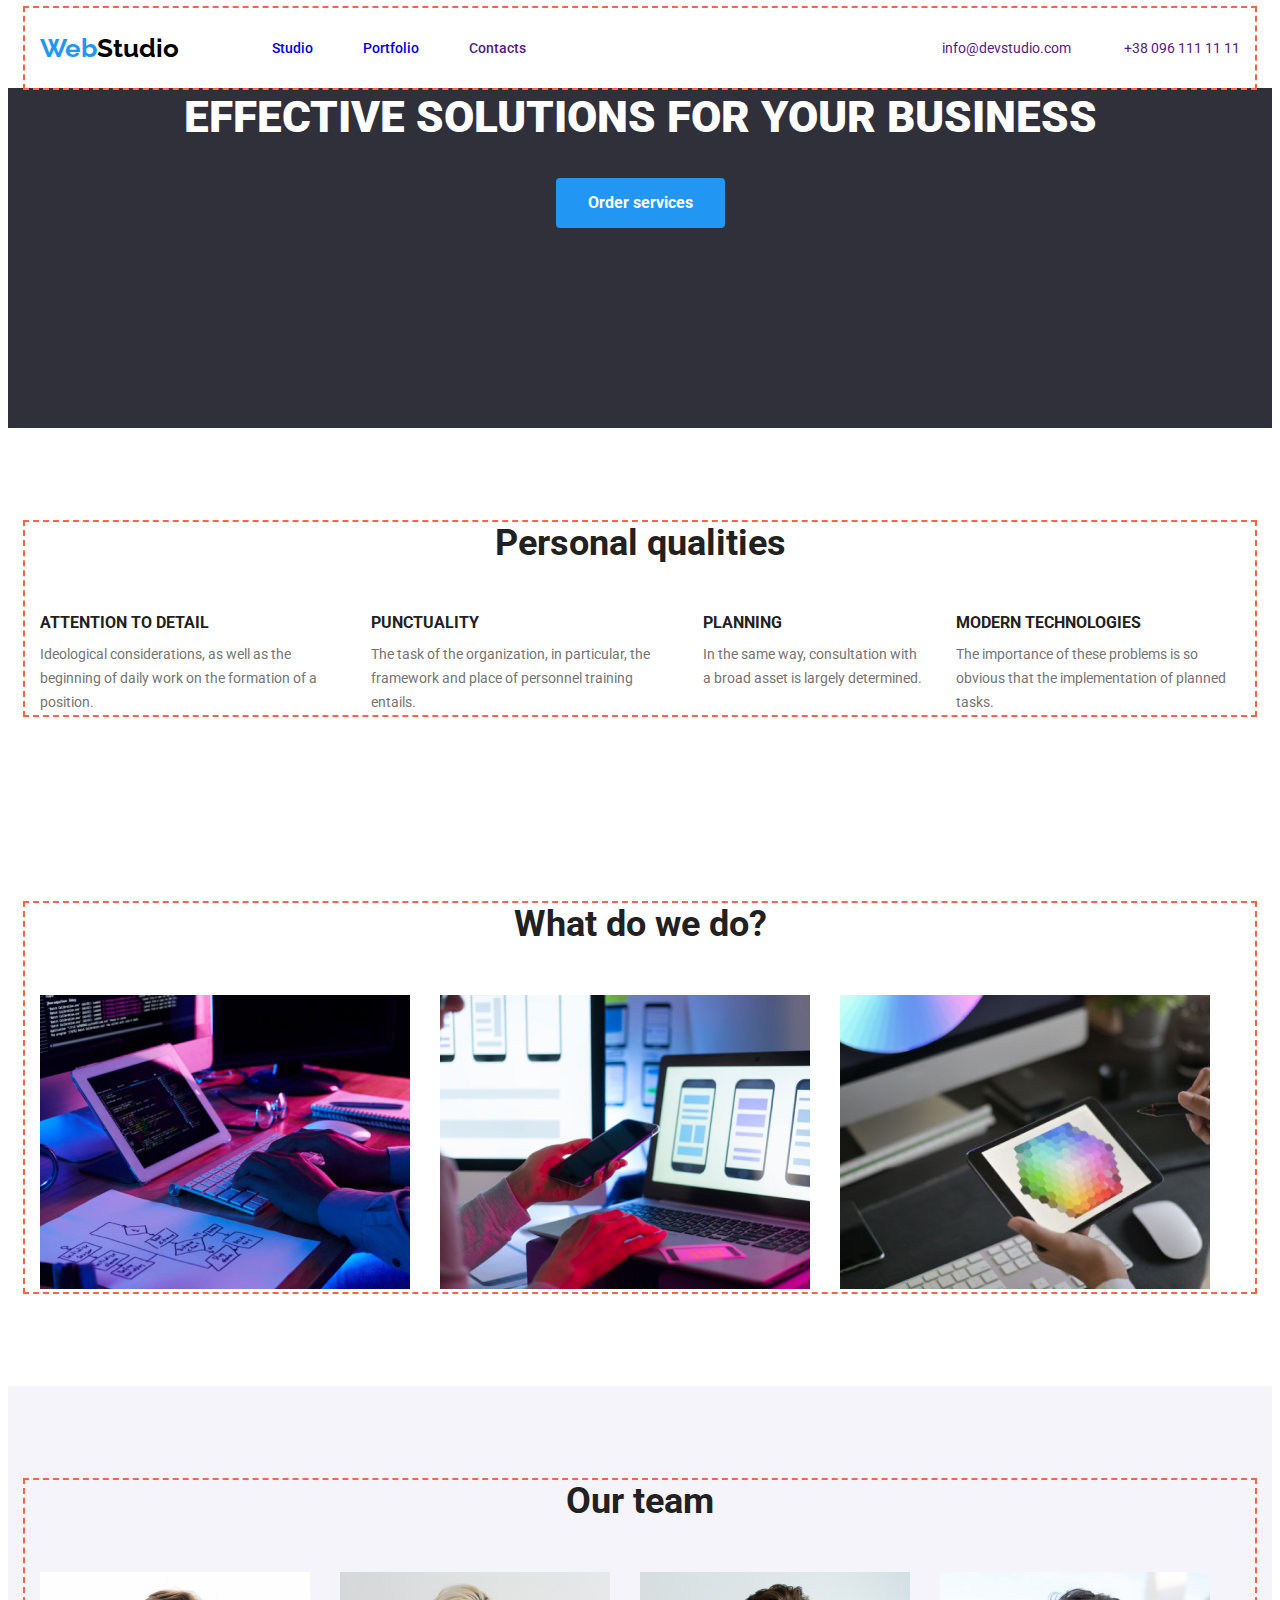
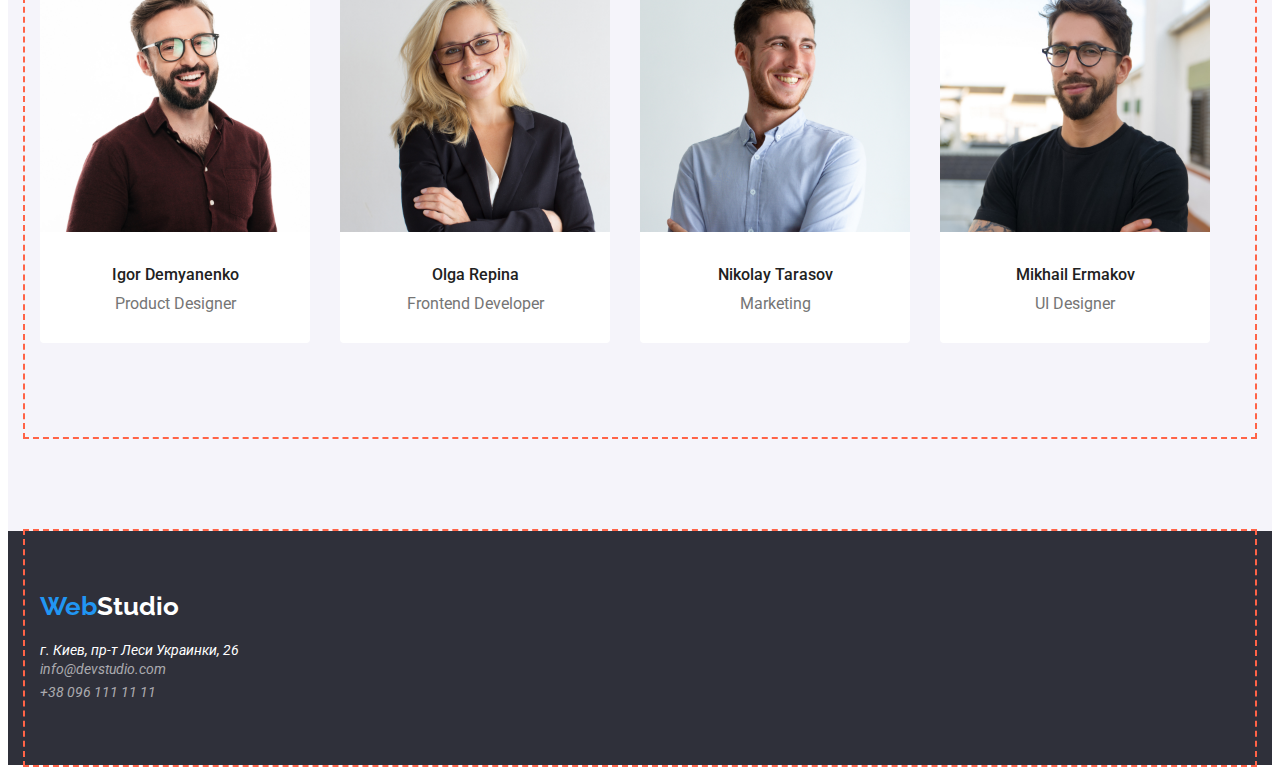
==== index.html @ 1a2ed0bd "Added postioning for `section`, `header` and `footer`." ====
<!DOCTYPE html>
<html lang="en">
  <head>
    <meta charset="UTF-8" />
    <meta name="viewport" content="width=device-width, initial-scale=1.0" />
    <title>Document</title>
    <link rel="preconnect" href="https://fonts.googleapis.com" />
    <link rel="preconnect" href="https://fonts.gstatic.com" crossorigin />
    <link
      rel="stylesheet"
      href="https://cdnjs.cloudflare.com/ajax/libs/modern-normalize/2.0.0/modern-normalize.min.css"
      integrity="sha512-4xo8blKMVCiXpTaLzQSLSw3KFOVPWhm/TRtuPVc4WG6kUgjH6J03IBuG7JZPkcWMxJ5huwaBpOpnwYElP/m6wg=="
      crossorigin="anonymous"
      referrerpolicy="no-referrer"
    />
    <link
      href="https://fonts.googleapis.com/css2?family=Raleway:wght@700&family=Roboto:wght@400;500;700;900&display=swap"
      rel="stylesheet"
    />
    <link rel="stylesheet" href="./css/style.css" />
  </head>
  <body>
    <header>
      <div class="container page-header">
        <nav class="main-nav">
          <a href="./index.html" class="logo primary"><span>Web</span>Studio</a>
          <ul class="site-nav">
            <li class="item"><a href="./index.html" class="link">Studio</a></li>
            <li class="item"><a href="./portfolio.html" class="link">Portfolio</a></li>
            <li class="item"><a href="" class="link">Contacts</a></li>
          </ul>
        </nav>
        <div class="contact">
          <a href="" class="link">info@devstudio.com</a>
          <a href="" class="link">+38 096 111 11 11</a>
        </div>
      </div>
    </header>
    <main>
      <section class="hero">
        <h1 class="hero-title">Effective solutions for your business</h1>
        <a href="" class="button primary">Order services</a>
      </section>
      <section class="section">
        <div class="container">
          <h2 class="section-title">Personal qualities</h2>
          <ul class="traits">
            <li class="trait">
              <h3 class="title">Attention to detail</h3>
              <p class="text">
                Ideological considerations, as well as the beginning of daily work on the formation
                of a position.
              </p>
            </li>
            <li class="trait">
              <h3 class="title">Punctuality</h3>
              <p class="text">
                The task of the organization, in particular, the framework and place of personnel
                training entails.
              </p>
            </li>
            <li class="trait">
              <h3 class="title">Planning</h3>
              <p class="text">
                In the same way, consultation with a broad asset is largely determined.
              </p>
            </li>
            <li class="trait">
              <h3 class="title">Modern technologies</h3>
              <p class="text">
                The importance of these problems is so obvious that the implementation of planned
                tasks.
              </p>
            </li>
          </ul>
        </div>
      </section>
      <section class="section">
        <div class="container">
          <h2 class="section-title">What do we do?</h2>
          <ul class="traits">
            <li class="trait"><img src="./images/img1.jpg" alt="Planning" width="370" /></li>
            <li class="trait"><img src="./images/img2.jpg" alt="Creating" width="370" /></li>
            <li class="trait"><img src="./images/img3.jpg" alt="Discovering" width="370" /></li>
          </ul>
        </div>
      </section>
      <section class="section team">
        <div class="container">
          <h2 class="section-title">Our team</h2>
          <ul class="members">
            <li class="member">
              <figure class="profile">
                <img src="./images/team-workers/igor-d.jpg" alt="" width="270" />
                <figcaption class="description">
                  <h3 class="name">Igor Demyanenko</h3>
                  <p class="position">Product Designer</p>
                </figcaption>
              </figure>
            </li>
            <li class="member">
              <figure class="profile">
                <img src="./images/team-workers/olga-r.jpg" alt="" width="270" />
                <figcaption class="description">
                  <h3 class="name">Olga Repina</h3>
                  <p class="position">Frontend Developer</p>
                </figcaption>
              </figure>
            </li>
            <li class="member">
              <figure class="profile">
                <img src="./images/team-workers/nikolay-t.jpg" alt="" width="270" />
                <figcaption class="description">
                  <h3 class="name">Nikolay Tarasov</h3>
                  <p class="position">Marketing</p>
                </figcaption>
              </figure>
            </li>
            <li class="member">
              <figure class="profile">
                <img src="./images/team-workers/mikhail-e.jpg" alt="" width="270" />
                <figcaption class="description">
                  <h3 class="name">Mikhail Ermakov</h3>
                  <p class="position">UI Designer</p>
                </figcaption>
              </figure>
            </li>
          </ul>
        </div>
      </section>
    </main>
    <footer>
      <div class="container page-footer">
        <a href="./index.html" class="logo secondary"><span>Web</span>Studio</a>
        <address lang="ru">
          г. Киев, пр-т Леси Украинки, 26<br />
          <a href="" class="link">info@devstudio.com</a>
          <a href="" class="link">+38 096 111 11 11</a>
        </address>
      </div>
    </footer>
  </body>
</html>
---- css/style.css ----
/* 
Accent color -  #2196F3
Main white - #FFFFFF
Secondary text color - #757575
Title color - #212121;

Background color  - #2F303A; 
Section background -  #F5F4FA;
Logo color - #000000
Address color - rgba(255, 255, 255, 0.60);
*/

:root {
  --accent-color: #2196f3;
  --white-color: #ffffff;
  --sec-text-color: #757575;
  --title-color: #212121;
  --bg-color: #2f303a;
  --sc-bg-color: #f5f4fa;
  --logo-color: #000000;
  --address-color: rgba(255, 255, 255, 0.6);
}

body {
  color: var(--title-color);
  font-size: 14px;
  font-family: Roboto;

  background-color: var(--white-color);
}

a {
  text-decoration: none;
}

ul {
  list-style: none;
  margin: 0;
  padding: 0;
}

h6,
h5,
h4,
h3,
h2,
h1,
p {
  margin: 0;
}

figure {
  margin: 0;
}

/* Container */

.container {
  width: 1200px;

  margin-left: auto;
  margin-right: auto;

  padding-left: 15px;
  padding-right: 15px;

  outline: 2px dashed tomato;
}

/* Sections */

.section {
  padding-top: 94px;
  padding-bottom: 94px;
}

/* Page header */

.page-header {
  display: flex;
  align-items: center;
}

.main-nav {
  display: flex;
  align-items: center;
}

.main-nav .site-nav {
  display: flex;
}

.site-nav .item:not(:last-child),
.contact .link:not(:last-child) {
  margin-right: 50px;
}

.page-header .contact {
  margin-left: auto;
}

/* Logo */

.logo {
  margin-right: 93px;

  font-family: Raleway;
  font-size: 26px;
  font-weight: 700;
  line-height: 1.17;
}

.logo.primary {
  color: var(--logo-color);
}

.logo > span {
  color: var(--accent-color);
}

.logo.secondary {
  color: var(--white-color);
}

/* Site navigation */

.site-nav .link {
  display: block;
  padding: 32px 0px;

  font-weight: 500;
  line-height: 1.17;
}

.site-nav .link:hover,
.site-nav .link:focus,
.contact .link:hover,
.contact .link:focus {
  color: var(--accent-color);
}

/* Hero */

.hero {
  background-color: var(--bg-color);
  text-align: center;
}

.hero-title {
  margin-bottom: 30px;

  color: var(--white-color);

  text-align: center;
  font-size: 44px;
  font-weight: 900;
  line-height: 1.36; /* 136.364% */

  text-transform: uppercase;
}

.hero a {
  margin-bottom: 200px;
}

/* Button */

.button {
  display: inline-block;

  font-size: 16px;
  font-weight: 700;
  line-height: 1.88; /* 187.5% */
}

.button.filter {
  padding: 6px 22px;

  color: var(--title-color);
  font-weight: 500;
  line-height: 1.62;

  background-color: var(--sc-bg-color);
  border-radius: 4px;

  cursor: pointer;
}

.button.primary {
  padding: 10px 32px;

  border-radius: 4px;
  color: var(--white-color);
  background-color: var(--accent-color);
}

.button.filter:hover,
.button.filter:focus {
  color: var(--white-color);
  background-color: var(--accent-color);
}

/* Company  traits */

.section-title {
  margin-bottom: 50px;

  text-align: center;
  font-size: 36px;
  font-weight: 700;
  line-height: 1.17;
}

.traits {
  display: flex;
}

.traits .trait:not(:last-child) {
  margin-right: 30px;
}

.trait .title {
  margin-bottom: 10px;

  font-weight: 700;
  line-height: 1.14;

  text-transform: uppercase;
}

.trait .text {
  color: var(--sec-text-color);

  font-weight: 400;
  line-height: 1.71; /* 171.429% */
}

/* Our team */

section.team {
  background-color: var(--sc-bg-color);
}

.members {
  display: flex;
  padding-bottom: 94px;

  text-align: center;
}

.description {
  margin-top: 30px;
  margin-bottom: 30px;

  font-size: 16px;
  line-height: 1.19;
}

.members .member {
  background-color: var(--white-color);
  border-radius: 0px 0px 4px 4px;
}

.members .member:not(:last-child) {
  margin-right: 30px;
}

.description > .name {
  margin-bottom: 10px;

  font-size: inherit;
  font-weight: 500;
}

.description > .position {
  color: var(--sec-text-color);

  font-size: inherit;
  font-weight: 400;
}

/* Footer */

footer {
  background-color: var(--bg-color);
}

address {
  color: var(--white-color);
}

address > .link {
  display: block;

  color: var(--address-color);

  font-weight: 400;
  line-height: 1.71; /* 171.429% */
}

.page-footer {
  padding-top: 60px;
  padding-bottom: 60px;
}

.page-footer .logo {
  display: inline-block;

  margin-bottom: 20px;
}

/* Portfolio.hmtl */

/* Products */

.products {
  display: flex;
  flex-wrap: wrap;
  gap: 30px;
}

.products .product {
  flex-basis: calc((100% - 60px) / 3);
}

.product .text {
  margin: 20px 24px;
}

.product .title {
  font-size: 18px;
  font-weight: 700;
  line-height: 2; /* 200% */
}

.product .type {
  color: var(--sec-text-color);
  font-size: 16px;
  font-weight: 400;
  line-height: 1.88; /* 187.5% */
}

/* Filters */

.filters {
  display: flex;

  justify-content: center;
  margin-bottom: 56px;
}

.filters .item:not(:last-child) {
  margin-right: 8px;
}
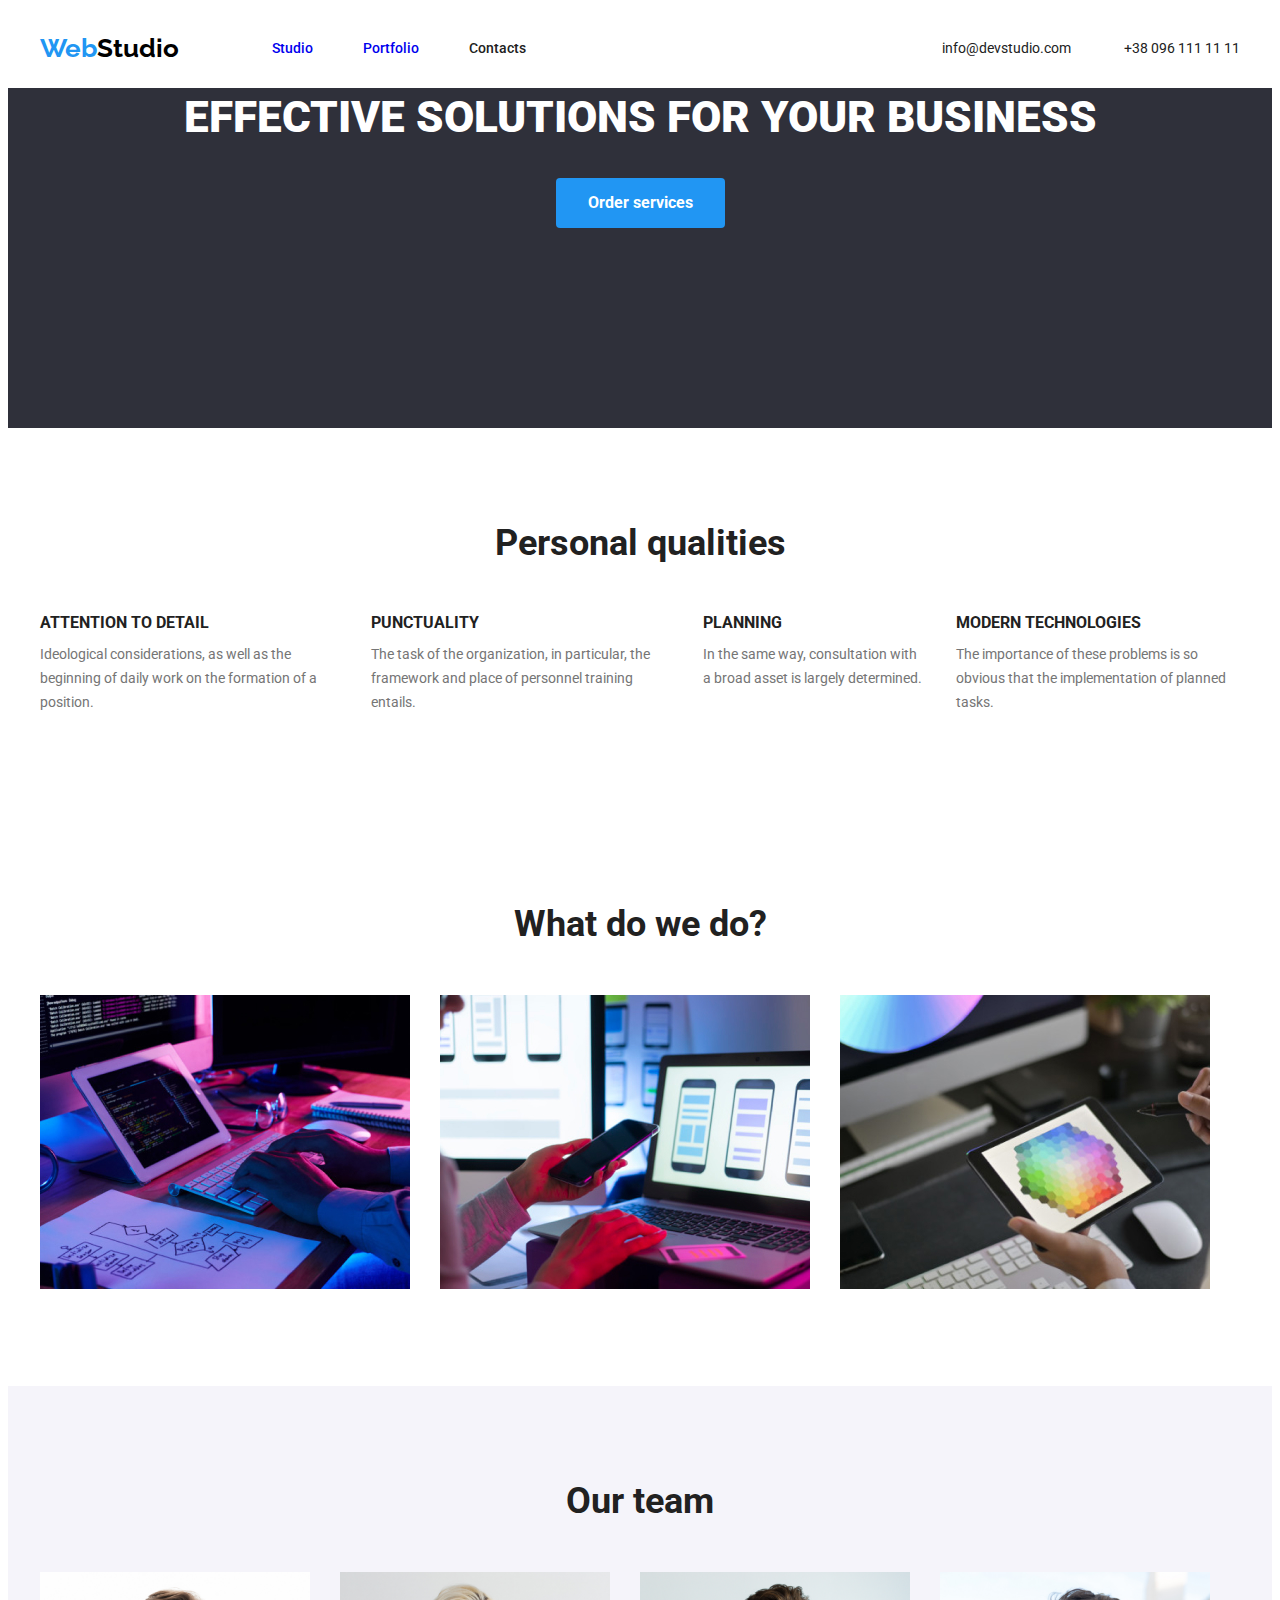
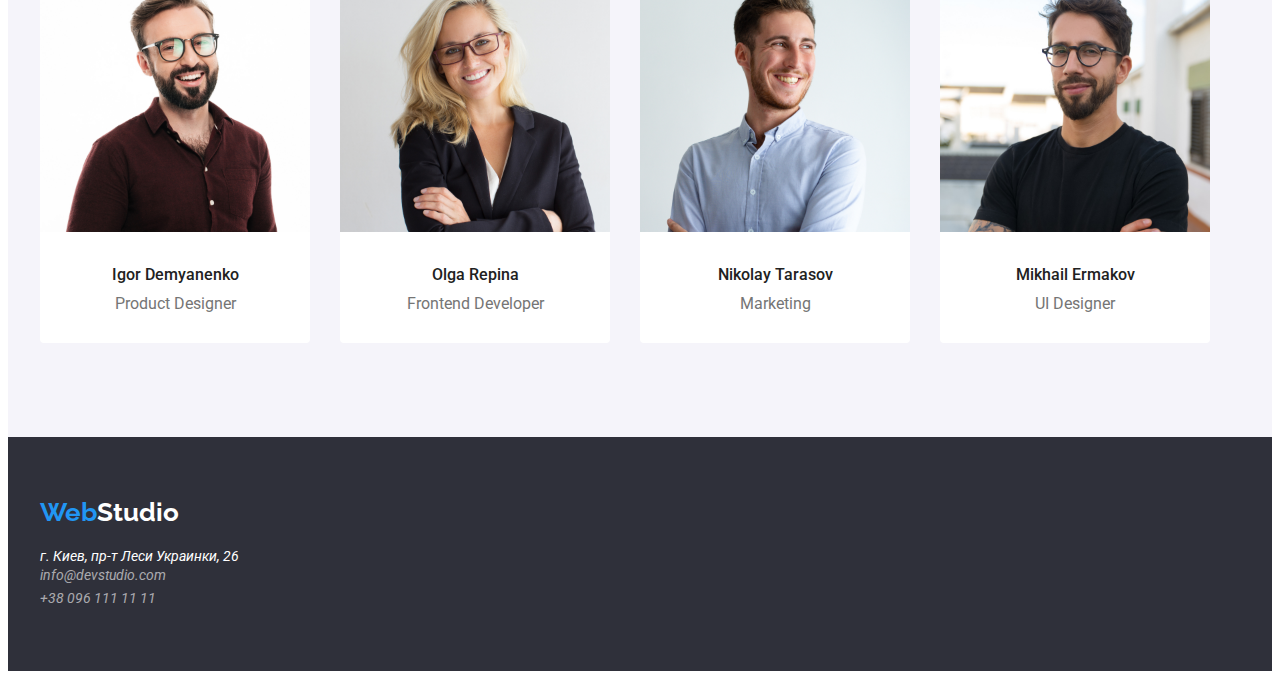
==== commit 142ff562: "Modifed container; modified paddings for sections" ====
--- a/index.html
+++ b/index.html
@@ -3,7 +3,7 @@
   <head>
     <meta charset="UTF-8" />
     <meta name="viewport" content="width=device-width, initial-scale=1.0" />
-    <title>Document</title>
+    <title>Studio</title>
     <link rel="preconnect" href="https://fonts.googleapis.com" />
     <link rel="preconnect" href="https://fonts.gstatic.com" crossorigin />
     <link
--- a/css/style.css
+++ b/css/style.css
@@ -45,7 +45,8 @@
 h3,
 h2,
 h1,
-p {
+p,
+span {
   margin: 0;
 }
 
@@ -64,7 +65,7 @@
   padding-left: 15px;
   padding-right: 15px;
 
-  outline: 2px dashed tomato;
+  /* outline: 2px dashed tomato; */
 }
 
 /* Sections */
@@ -74,6 +75,10 @@
   padding-bottom: 94px;
 }
 
+.section.projects {
+  padding-top: 94px;
+}
+
 /* Page header */
 
 .page-header {
@@ -131,12 +136,21 @@
   font-weight: 500;
   line-height: 1.17;
 }
-
+/* 
 .site-nav .link:hover,
 .site-nav .link:focus,
 .contact .link:hover,
 .contact .link:focus {
   color: var(--accent-color);
+} */
+
+.link:visited {
+  color: var(--title-color);
+}
+
+.link:hover,
+.link:focus {
+  color: var(--accent-color);
 }
 
 /* Hero */
@@ -235,6 +249,10 @@
   line-height: 1.71; /* 171.429% */
 }
 
+.trait a {
+  cursor: pointer;
+}
+
 /* Our team */
 
 section.team {
@@ -243,7 +261,6 @@
 
 .members {
   display: flex;
-  padding-bottom: 94px;
 
   text-align: center;
 }
@@ -289,13 +306,17 @@
   color: var(--white-color);
 }
 
-address > .link {
+.page-footer .link {
   display: block;
 
   color: var(--address-color);
 
   font-weight: 400;
   line-height: 1.71; /* 171.429% */
+}
+
+footer .logo {
+  margin-right: 0;
 }
 
 .page-footer {
@@ -320,7 +341,10 @@
 }
 
 .products .product {
+  width: 370px;
   flex-basis: calc((100% - 60px) / 3);
+
+  border: 1px solid #eee;
 }
 
 .product .text {
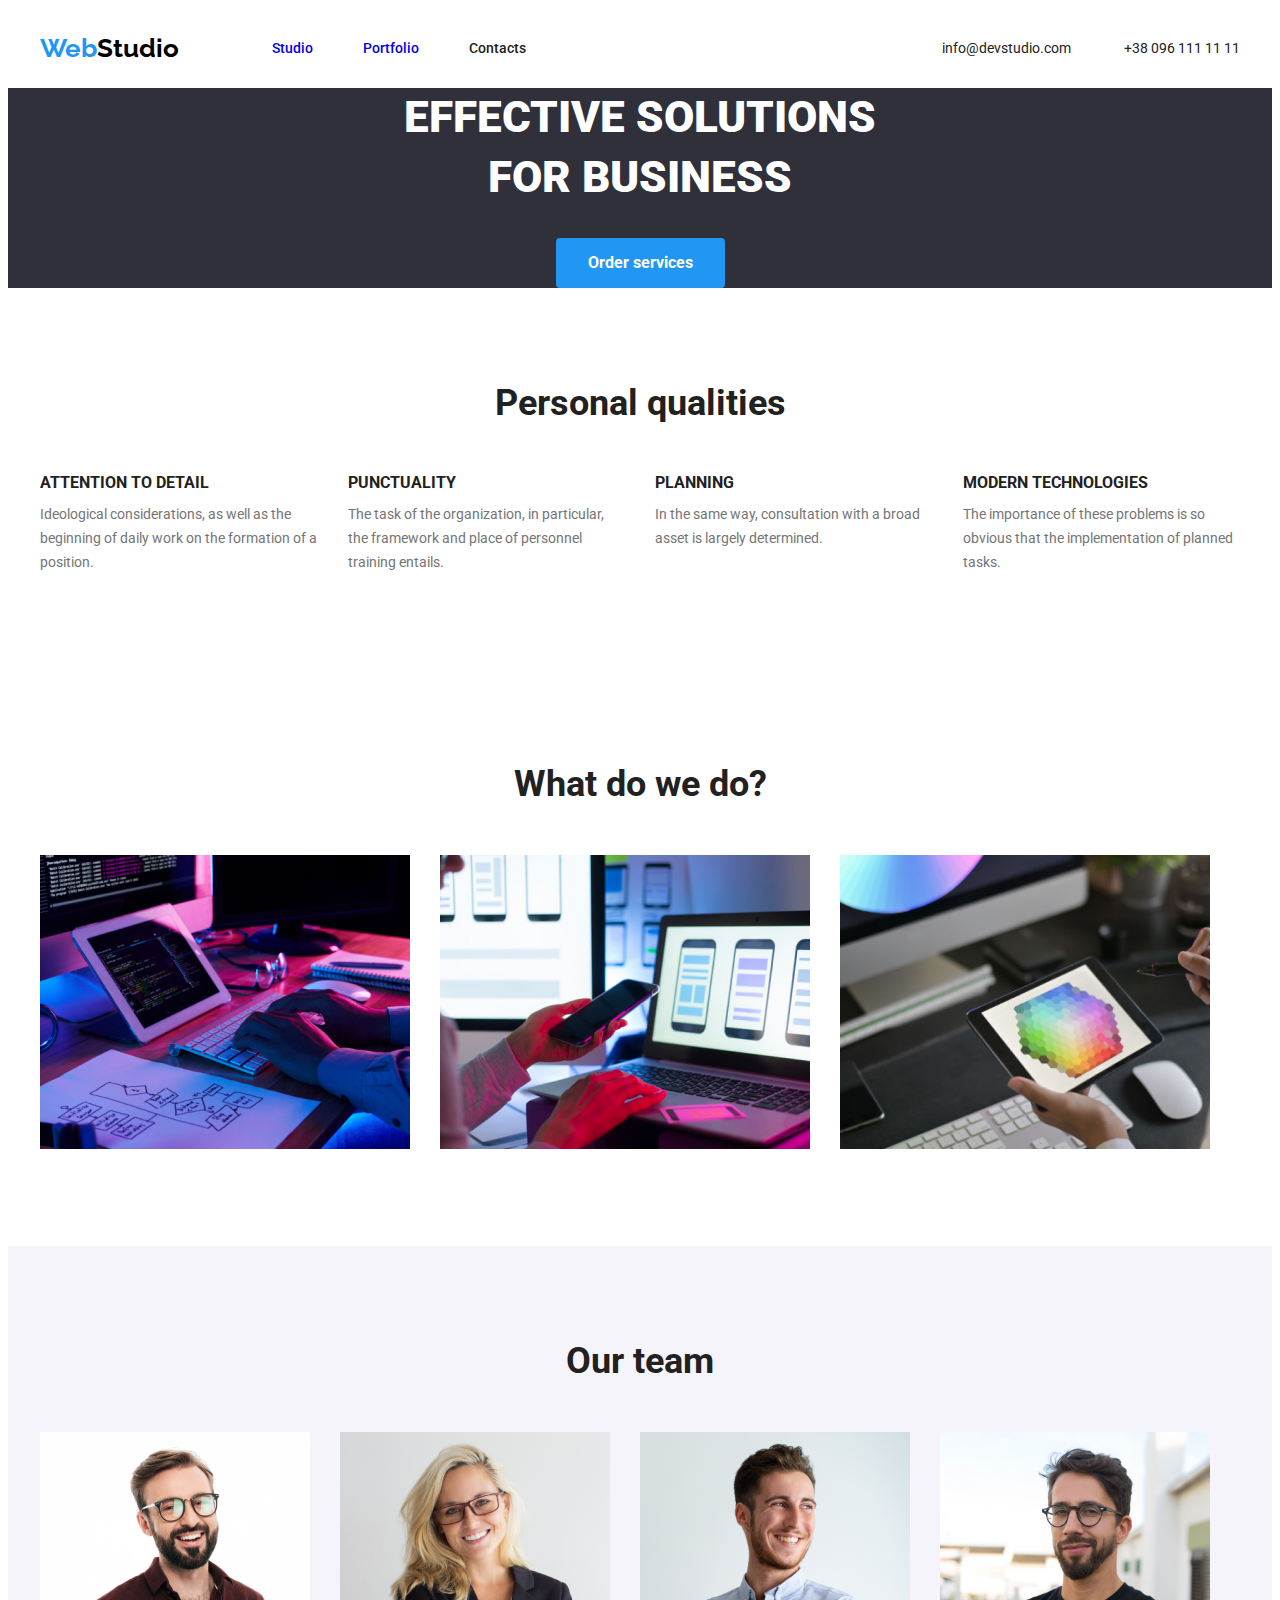
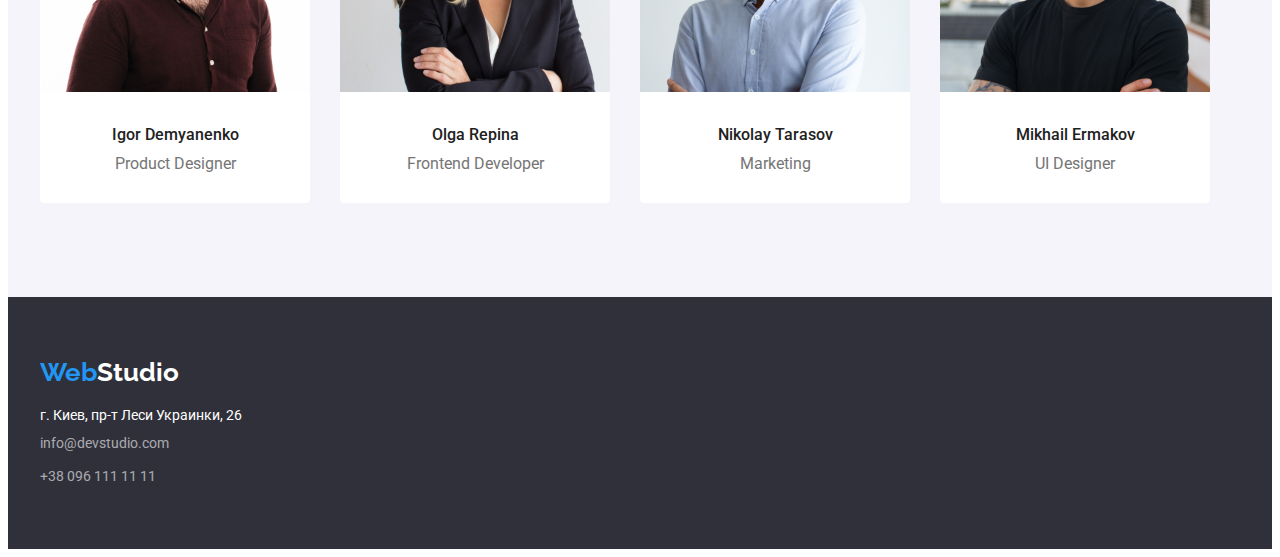
==== commit 81ebef0c: "Fixed paddings and correct geometry for elements" ====
--- a/index.html
+++ b/index.html
@@ -38,7 +38,7 @@
     </header>
     <main>
       <section class="hero">
-        <h1 class="hero-title">Effective solutions for your business</h1>
+        <h1 class="hero-title">Effective solutions <br />for business</h1>
         <a href="" class="button primary">Order services</a>
       </section>
       <section class="section">
@@ -132,10 +132,10 @@
     <footer>
       <div class="container page-footer">
         <a href="./index.html" class="logo secondary"><span>Web</span>Studio</a>
-        <address lang="ru">
-          г. Киев, пр-т Леси Украинки, 26<br />
-          <a href="" class="link">info@devstudio.com</a>
-          <a href="" class="link">+38 096 111 11 11</a>
+        <address class="address">
+          <p class="item">г. Киев, пр-т Леси Украинки, 26</p>
+          <a href="" class="link item">info@devstudio.com</a>
+          <a href="" class="link item">+38 096 111 11 11</a>
         </address>
       </div>
     </footer>
--- a/css/style.css
+++ b/css/style.css
@@ -173,10 +173,6 @@
   text-transform: uppercase;
 }
 
-.hero a {
-  margin-bottom: 200px;
-}
-
 /* Button */
 
 .button {
@@ -228,8 +224,11 @@
 .traits {
   display: flex;
 }
-
-.traits .trait:not(:last-child) {
+.traits .trait {
+  min-width: calc((100% - 90px) / 4);
+}
+
+.traits > .trait:not(:last-child) {
   margin-right: 30px;
 }
 
@@ -302,12 +301,22 @@
   background-color: var(--bg-color);
 }
 
-address {
+.page-footer .address {
   color: var(--white-color);
+  display: flex;
+  flex-direction: column;
+}
+
+.address .item {
+  font-style: normal;
+}
+
+.address .item:not(:last-child) {
+  margin-bottom: 9px;
 }
 
 .page-footer .link {
-  display: block;
+  /* display: block; */
 
   color: var(--address-color);
 
@@ -317,6 +326,8 @@
 
 footer .logo {
   margin-right: 0;
+
+  font-style: normal;
 }
 
 .page-footer {
@@ -344,11 +355,22 @@
   width: 370px;
   flex-basis: calc((100% - 60px) / 3);
 
+  /* border: 1px solid #eee; */
+}
+
+.product .image {
+  display: block;
+}
+
+.product .text {
+  padding: 20px 24px;
+
+  min-width: 370px;
+
   border: 1px solid #eee;
-}
-
-.product .text {
-  margin: 20px 24px;
+
+  border-top-width: 0px;
+  border-top-style: none;
 }
 
 .product .title {
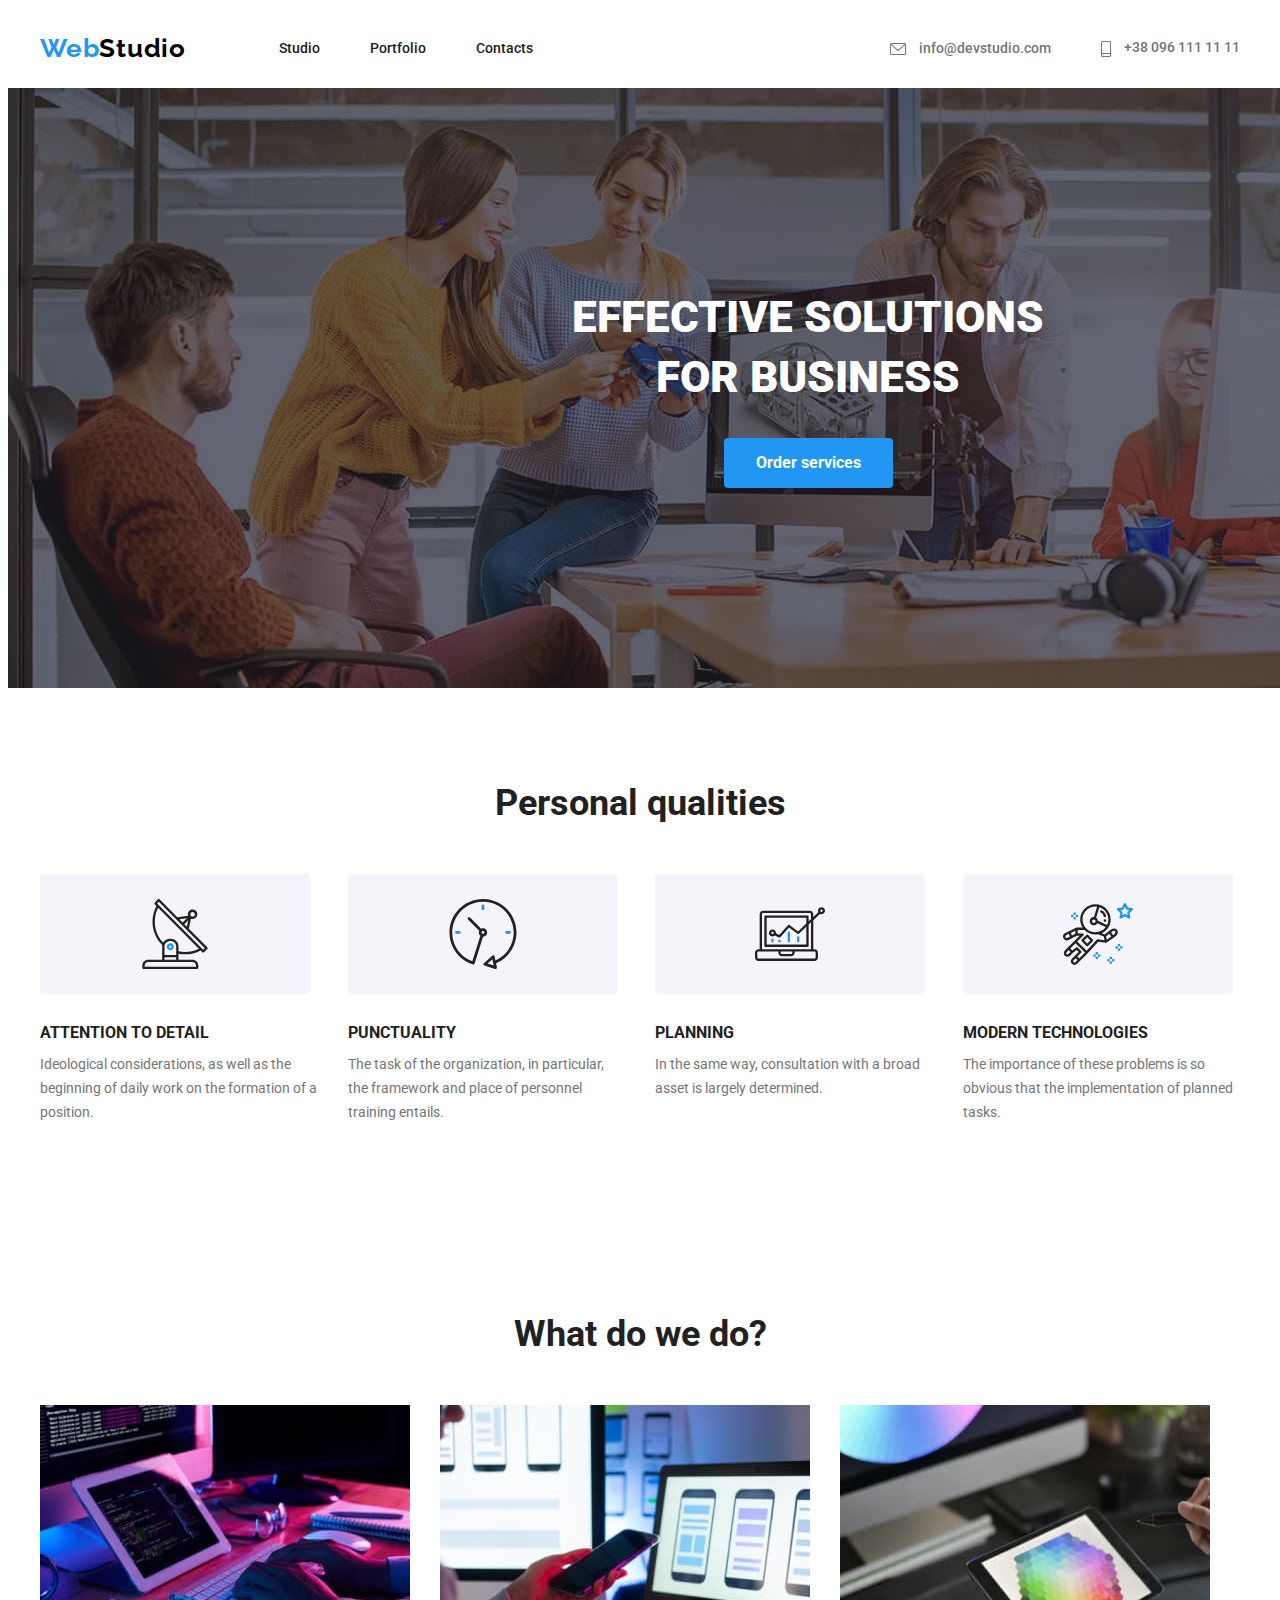
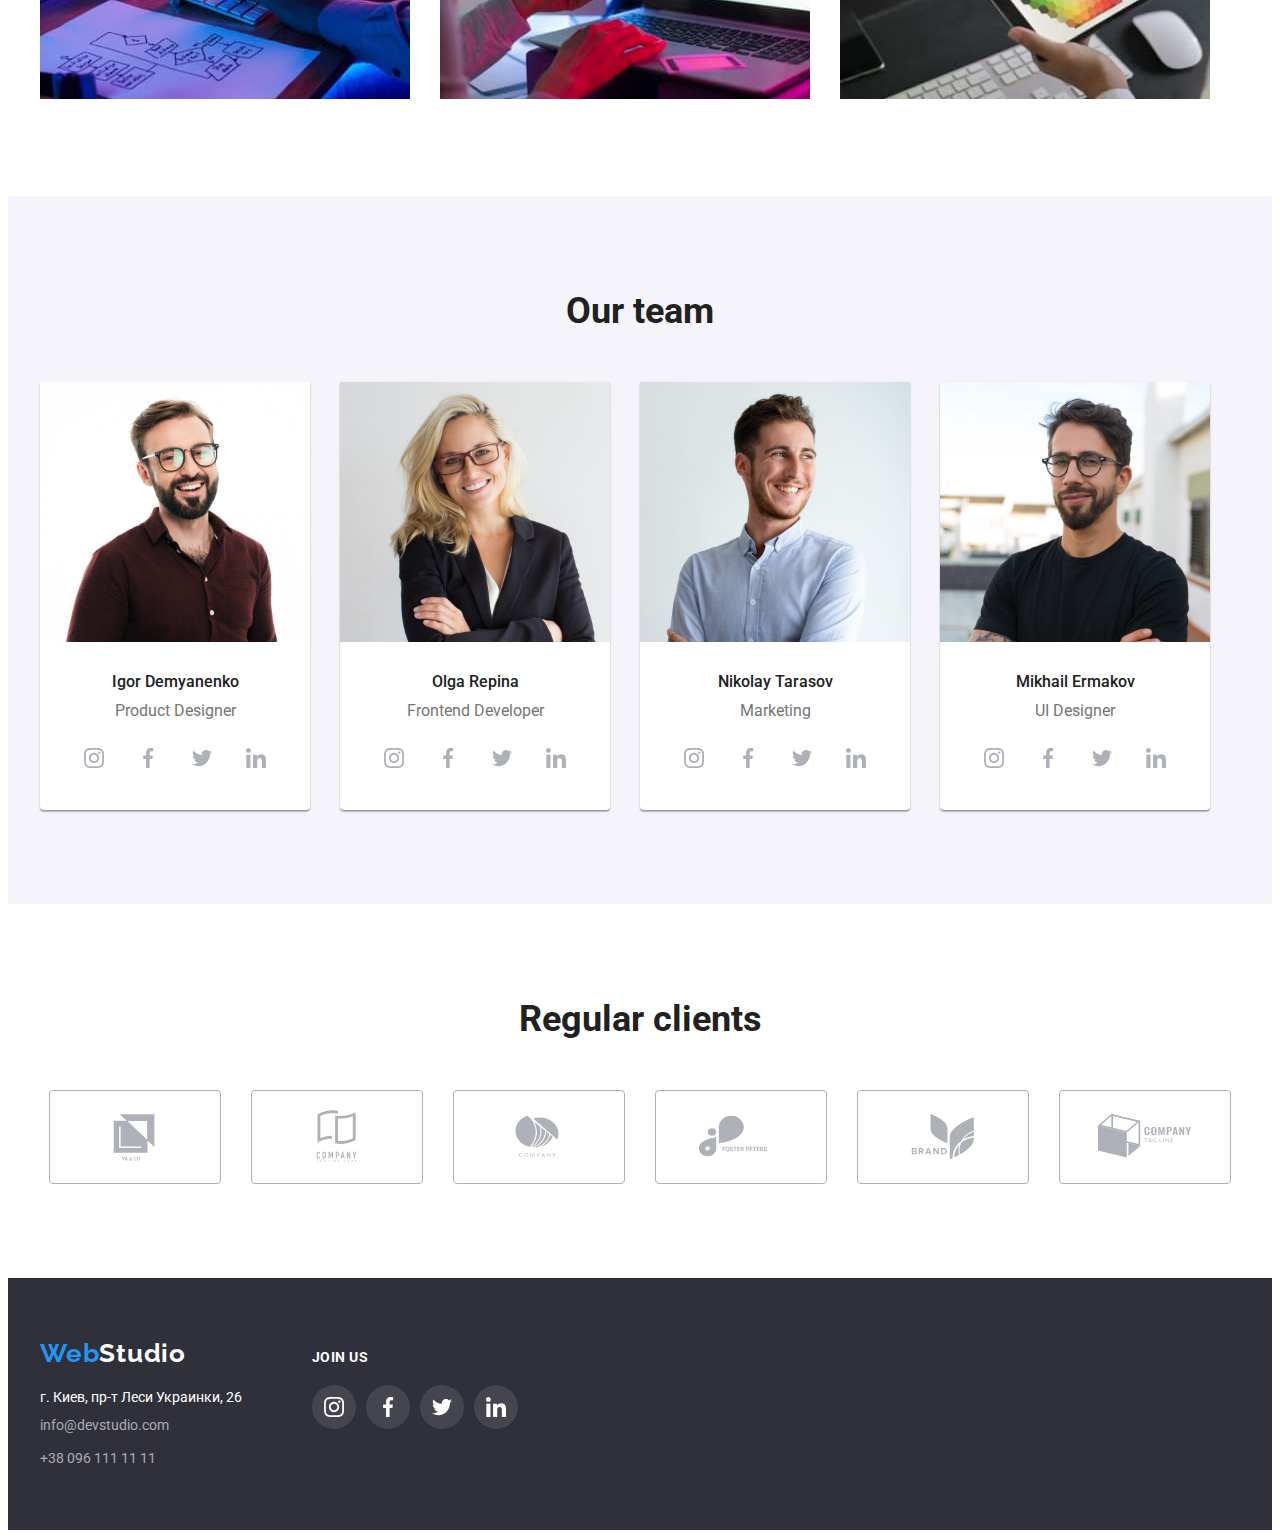
==== commit c43d8777: "Added svg icons" ====
--- a/index.html
+++ b/index.html
@@ -27,13 +27,27 @@
           <ul class="site-nav">
             <li class="item"><a href="./index.html" class="link">Studio</a></li>
             <li class="item"><a href="./portfolio.html" class="link">Portfolio</a></li>
-            <li class="item"><a href="" class="link">Contacts</a></li>
+            <li class="item"><a href="./random.html" class="link">Contacts</a></li>
           </ul>
         </nav>
-        <div class="contact">
-          <a href="" class="link">info@devstudio.com</a>
-          <a href="" class="link">+38 096 111 11 11</a>
-        </div>
+        <ul class="contact">
+          <li class="item">
+            <a href="" class="link">
+              <svg class="icon" width="16" height="12">
+                <use href="./images/icons/new-optimized-icons.svg#icon-envelope"></use>
+              </svg>
+              info@devstudio.com
+            </a>
+          </li>
+          <li class="item">
+            <a href="" class="link">
+              <svg class="icon" width="10px" height="16px">
+                <use href="./images/icons/new-optimized-icons.svg#icon-smartphone"></use>
+              </svg>
+              +38 096 111 11 11
+            </a>
+          </li>
+        </ul>
       </div>
     </header>
     <main>
@@ -46,6 +60,12 @@
           <h2 class="section-title">Personal qualities</h2>
           <ul class="traits">
             <li class="trait">
+              <div class="thumb">
+                <svg class="icon-trait">
+                  <use href="./images/icons/new-optimized-icons.svg#icon-antenna"></use>
+                </svg>
+              </div>
+
               <h3 class="title">Attention to detail</h3>
               <p class="text">
                 Ideological considerations, as well as the beginning of daily work on the formation
@@ -53,6 +73,11 @@
               </p>
             </li>
             <li class="trait">
+              <div class="thumb">
+                <svg class="icon-trait">
+                  <use href="./images/icons/new-optimized-icons.svg#icon-clock"></use>
+                </svg>
+              </div>
               <h3 class="title">Punctuality</h3>
               <p class="text">
                 The task of the organization, in particular, the framework and place of personnel
@@ -60,12 +85,22 @@
               </p>
             </li>
             <li class="trait">
+              <div class="thumb">
+                <svg class="icon-trait">
+                  <use href="./images/icons/new-optimized-icons.svg#icon-diagram"></use>
+                </svg>
+              </div>
               <h3 class="title">Planning</h3>
               <p class="text">
                 In the same way, consultation with a broad asset is largely determined.
               </p>
             </li>
             <li class="trait">
+              <div class="thumb">
+                <svg class="icon-trait">
+                  <use href="./images/icons/new-optimized-icons.svg#icon-astronaut"></use>
+                </svg>
+              </div>
               <h3 class="title">Modern technologies</h3>
               <p class="text">
                 The importance of these problems is so obvious that the implementation of planned
@@ -78,10 +113,16 @@
       <section class="section">
         <div class="container">
           <h2 class="section-title">What do we do?</h2>
-          <ul class="traits">
-            <li class="trait"><img src="./images/img1.jpg" alt="Planning" width="370" /></li>
-            <li class="trait"><img src="./images/img2.jpg" alt="Creating" width="370" /></li>
-            <li class="trait"><img src="./images/img3.jpg" alt="Discovering" width="370" /></li>
+          <ul class="features">
+            <li class="feature">
+              <img src="./images/img1.jpg" alt="Planning" width="370" />
+            </li>
+            <li class="feature">
+              <img src="./images/img2.jpg" alt="Creating" width="370" />
+            </li>
+            <li class="feature">
+              <img src="./images/img3.jpg" alt="Discovering" width="370" />
+            </li>
           </ul>
         </div>
       </section>
@@ -90,53 +131,266 @@
           <h2 class="section-title">Our team</h2>
           <ul class="members">
             <li class="member">
-              <figure class="profile">
-                <img src="./images/team-workers/igor-d.jpg" alt="" width="270" />
-                <figcaption class="description">
-                  <h3 class="name">Igor Demyanenko</h3>
-                  <p class="position">Product Designer</p>
-                </figcaption>
-              </figure>
+              <img src="./images/team-workers/igor-d.jpg" alt="" width="270" class="member-img" />
+              <div class="description">
+                <h3 class="name">Igor Demyanenko</h3>
+                <p class="position">Product Designer</p>
+                <ul class="social">
+                  <li class="item">
+                    <a href="" class="social-link">
+                      <svg class="icon">
+                        <use href="./images/icons/new-optimized-icons.svg#icon-instagram"></use>
+                      </svg>
+                    </a>
+                  </li>
+                  <li class="item">
+                    <a href="" class="social-link">
+                      <svg class="icon">
+                        <use href="./images/icons/new-optimized-icons.svg#icon-facebook"></use>
+                      </svg>
+                    </a>
+                  </li>
+                  <li class="item">
+                    <a href="" class="social-link">
+                      <svg class="icon">
+                        <use href="./images/icons/new-optimized-icons.svg#icon-twitter"></use>
+                      </svg>
+                    </a>
+                  </li>
+                  <li class="item">
+                    <a href="" class="social-link">
+                      <svg class="icon">
+                        <use href="./images/icons/new-optimized-icons.svg#icon-linkedin"></use>
+                      </svg>
+                    </a>
+                  </li>
+                </ul>
+              </div>
             </li>
             <li class="member">
-              <figure class="profile">
-                <img src="./images/team-workers/olga-r.jpg" alt="" width="270" />
-                <figcaption class="description">
-                  <h3 class="name">Olga Repina</h3>
-                  <p class="position">Frontend Developer</p>
-                </figcaption>
-              </figure>
+              <img src="./images/team-workers/olga-r.jpg" alt="" width="270" class="member-img" />
+              <div class="description">
+                <h3 class="name">Olga Repina</h3>
+                <p class="position">Frontend Developer</p>
+                <ul class="social">
+                  <li class="item">
+                    <a href="" class="social-link">
+                      <svg class="icon">
+                        <use href="./images/icons/new-optimized-icons.svg#icon-instagram"></use>
+                      </svg>
+                    </a>
+                  </li>
+                  <li class="item">
+                    <a href="" class="social-link">
+                      <svg class="icon">
+                        <use href="./images/icons/new-optimized-icons.svg#icon-facebook"></use>
+                      </svg>
+                    </a>
+                  </li>
+                  <li class="item">
+                    <a href="" class="social-link">
+                      <svg class="icon">
+                        <use href="./images/icons/new-optimized-icons.svg#icon-twitter"></use>
+                      </svg>
+                    </a>
+                  </li>
+                  <li class="item">
+                    <a href="" class="social-link">
+                      <svg class="icon">
+                        <use href="./images/icons/new-optimized-icons.svg#icon-linkedin"></use>
+                      </svg>
+                    </a>
+                  </li>
+                </ul>
+              </div>
             </li>
             <li class="member">
-              <figure class="profile">
-                <img src="./images/team-workers/nikolay-t.jpg" alt="" width="270" />
-                <figcaption class="description">
-                  <h3 class="name">Nikolay Tarasov</h3>
-                  <p class="position">Marketing</p>
-                </figcaption>
-              </figure>
+              <img
+                src="./images/team-workers/nikolay-t.jpg"
+                alt=""
+                width="270"
+                class="member-img"
+              />
+              <div class="description">
+                <h3 class="name">Nikolay Tarasov</h3>
+                <p class="position">Marketing</p>
+                <ul class="social">
+                  <li class="item">
+                    <a href="" class="social-link">
+                      <svg class="icon">
+                        <use href="./images/icons/new-optimized-icons.svg#icon-instagram"></use>
+                      </svg>
+                    </a>
+                  </li>
+                  <li class="item">
+                    <a href="" class="social-link">
+                      <svg class="icon">
+                        <use href="./images/icons/new-optimized-icons.svg#icon-facebook"></use>
+                      </svg>
+                    </a>
+                  </li>
+                  <li class="item">
+                    <a href="" class="social-link">
+                      <svg class="icon">
+                        <use href="./images/icons/new-optimized-icons.svg#icon-twitter"></use>
+                      </svg>
+                    </a>
+                  </li>
+                  <li class="item">
+                    <a href="" class="social-link">
+                      <svg class="icon">
+                        <use href="./images/icons/new-optimized-icons.svg#icon-linkedin"></use>
+                      </svg>
+                    </a>
+                  </li>
+                </ul>
+              </div>
             </li>
             <li class="member">
-              <figure class="profile">
+              <!-- <figure class="profile">
                 <img src="./images/team-workers/mikhail-e.jpg" alt="" width="270" />
                 <figcaption class="description">
                   <h3 class="name">Mikhail Ermakov</h3>
                   <p class="position">UI Designer</p>
                 </figcaption>
-              </figure>
+              </figure> -->
+              <img
+                src="./images/team-workers/mikhail-e.jpg"
+                alt=""
+                width="270"
+                class="member-img"
+              />
+              <div class="description">
+                <h3 class="name">Mikhail Ermakov</h3>
+                <p class="position">UI Designer</p>
+                <ul class="social">
+                  <li class="item">
+                    <a href="" class="social-link">
+                      <svg class="icon">
+                        <use href="./images/icons/new-optimized-icons.svg#icon-instagram"></use>
+                      </svg>
+                    </a>
+                  </li>
+                  <li class="item">
+                    <a href="" class="social-link">
+                      <svg class="icon">
+                        <use href="./images/icons/new-optimized-icons.svg#icon-facebook"></use>
+                      </svg>
+                    </a>
+                  </li>
+                  <li class="item">
+                    <a href="" class="social-link">
+                      <svg class="icon">
+                        <use href="./images/icons/new-optimized-icons.svg#icon-twitter"></use>
+                      </svg>
+                    </a>
+                  </li>
+                  <li class="item">
+                    <a href="" class="social-link">
+                      <svg class="icon">
+                        <use href="./images/icons/new-optimized-icons.svg#icon-linkedin"></use>
+                      </svg>
+                    </a>
+                  </li>
+                </ul>
+              </div>
+            </li>
+          </ul>
+        </div>
+      </section>
+      <section class="section regular">
+        <div class="container">
+          <h2 class="section-title">Regular clients</h2>
+          <ul class="clients">
+            <li class="client-logo">
+              <a class="logo-thumb">
+                <svg class="client-icon">
+                  <use href="./images/icons/new-optimized-icons.svg#icon-Logo1"></use>
+                </svg>
+              </a>
+            </li>
+            <li class="client-logo">
+              <a class="logo-thumb">
+                <svg class="client-icon">
+                  <use href="./images/icons/new-optimized-icons.svg#icon-Logo2"></use>
+                </svg>
+              </a>
+            </li>
+            <li class="client-logo">
+              <a class="logo-thumb">
+                <svg class="client-icon">
+                  <use href="./images/icons/new-optimized-icons.svg#icon-Logo3"></use>
+                </svg>
+              </a>
+            </li>
+            <li class="client-logo">
+              <a class="logo-thumb">
+                <svg class="client-icon">
+                  <use href="./images/icons/new-optimized-icons.svg#icon-Logo4"></use>
+                </svg>
+              </a>
+            </li>
+            <li class="client-logo">
+              <a class="logo-thumb">
+                <svg class="client-icon">
+                  <use href="./images/icons/new-optimized-icons.svg#icon-Logo5"></use>
+                </svg>
+              </a>
+            </li>
+            <li class="client-logo">
+              <a class="logo-thumb">
+                <svg class="client-icon">
+                  <use href="./images/icons/new-optimized-icons.svg#icon-Logo6"></use>
+                </svg>
+              </a>
             </li>
           </ul>
         </div>
       </section>
     </main>
     <footer>
-      <div class="container page-footer">
-        <a href="./index.html" class="logo secondary"><span>Web</span>Studio</a>
-        <address class="address">
-          <p class="item">г. Киев, пр-т Леси Украинки, 26</p>
-          <a href="" class="link item">info@devstudio.com</a>
-          <a href="" class="link item">+38 096 111 11 11</a>
-        </address>
+      <div class="container footer-flex">
+        <div class="page-footer">
+          <a href="./index.html" class="logo secondary"><span>Web</span>Studio</a>
+          <address class="address">
+            <p class="item">г. Киев, пр-т Леси Украинки, 26</p>
+            <a href="" class="link item">info@devstudio.com</a>
+            <a href="" class="link item">+38 096 111 11 11</a>
+          </address>
+        </div>
+        <div class="join">
+          <p class="text">Join us</p>
+          <ul class="social">
+            <li class="item">
+              <a href="" class="social-link footer-link">
+                <svg class="icon">
+                  <use href="./images/icons/new-optimized-icons.svg#icon-instagram"></use>
+                </svg>
+              </a>
+            </li>
+            <li class="item">
+              <a href="" class="social-link footer-link">
+                <svg class="icon">
+                  <use href="./images/icons/new-optimized-icons.svg#icon-facebook"></use>
+                </svg>
+              </a>
+            </li>
+            <li class="item">
+              <a href="" class="social-link footer-link">
+                <svg class="icon">
+                  <use href="./images/icons/new-optimized-icons.svg#icon-twitter"></use>
+                </svg>
+              </a>
+            </li>
+            <li class="item">
+              <a href="" class="social-link footer-link">
+                <svg class="icon">
+                  <use href="./images/icons/new-optimized-icons.svg#icon-linkedin"></use>
+                </svg>
+              </a>
+            </li>
+          </ul>
+        </div>
       </div>
     </footer>
   </body>
--- a/css/style.css
+++ b/css/style.css
@@ -19,6 +19,7 @@
   --sc-bg-color: #f5f4fa;
   --logo-color: #000000;
   --address-color: rgba(255, 255, 255, 0.6);
+  --social-icon: #afb1b8;
 }
 
 body {
@@ -50,10 +51,6 @@
   margin: 0;
 }
 
-figure {
-  margin: 0;
-}
-
 /* Container */
 
 .container {
@@ -95,8 +92,13 @@
   display: flex;
 }
 
+.contact {
+  display: flex;
+  align-items: center;
+}
+
 .site-nav .item:not(:last-child),
-.contact .link:not(:last-child) {
+.contact .item:not(:last-child) {
   margin-right: 50px;
 }
 
@@ -113,6 +115,7 @@
   font-size: 26px;
   font-weight: 700;
   line-height: 1.17;
+  letter-spacing: 0.78px;
 }
 
 .logo.primary {
@@ -133,19 +136,17 @@
   display: block;
   padding: 32px 0px;
 
+  color: inherit;
+
   font-weight: 500;
-  line-height: 1.17;
-}
-/* 
-.site-nav .link:hover,
-.site-nav .link:focus,
-.contact .link:hover,
-.contact .link:focus {
-  color: var(--accent-color);
-} */
-
-.link:visited {
-  color: var(--title-color);
+  line-height: 1.16;
+}
+
+.contact .link {
+  color: var(--sec-text-color);
+
+  font-weight: 500;
+  line-height: 1.16;
 }
 
 .link:hover,
@@ -153,11 +154,71 @@
   color: var(--accent-color);
 }
 
+.contact {
+  display: flex;
+  justify-content: center;
+}
+
+.contact .icon {
+  vertical-align: middle;
+  margin-right: 10px;
+}
+
+.contact .link {
+  fill: var(--sec-text-color);
+}
+
+.contact .link:hover {
+  fill: var(--accent-color);
+}
+
+/* 
+
+--- Using ::before pseudoelement for icons ---
+
+.contact > .link::before {
+  content: '';
+  display: inline-flex;
+
+  width: 20px;
+  height: 20px;
+
+  align-self: baseline;
+
+  margin-right: 10px;
+
+  background-position: bottom;
+  background-repeat: no-repeat;
+  background-position: bottom;
+}
+
+.icon-envelope::before {
+  background-image: url(/images/icons/envelope.svg);
+}
+
+.icon-mobile::before {
+  background-image: url(/images/icons/smartphone.svg);
+} */
+
 /* Hero */
 
 .hero {
+  display: flex;
+  flex-direction: column;
+  justify-content: center;
+  align-items: center;
+
   background-color: var(--bg-color);
   text-align: center;
+
+  min-width: 1600px;
+  min-height: 600px;
+
+  background-image: linear-gradient(to right, rgba(47, 48, 58, 0.4), rgba(47, 48, 58, 0.4)),
+    url(/images/hero-img-bg.jpg);
+
+  background-repeat: no-repeat;
+  background-size: cover;
 }
 
 .hero-title {
@@ -221,18 +282,73 @@
   line-height: 1.17;
 }
 
-.traits {
-  display: flex;
-}
-.traits .trait {
+.traits,
+.features {
+  display: flex;
+}
+.traits > .trait,
+.features > .feature {
   min-width: calc((100% - 90px) / 4);
 }
 
-.traits > .trait:not(:last-child) {
+.trait .thumb {
+  display: flex;
+  align-items: center;
+  justify-content: center;
+
+  margin-bottom: 30px;
+
+  width: 270px;
+  height: 120px;
+
+  background-color: var(--sc-bg-color);
+  border-radius: 4px;
+}
+
+.icon-trait {
+  width: 70px;
+  height: 70px;
+}
+
+/* .traits .trait::before {
+  content: '';
+
+  display: block;
+
+  height: 120px;
+  width: 270px;
+
+  margin-bottom: 30px;
+
+  border-radius: 4px;
+  background-color: var(--sc-bg-color);
+  background-repeat: no-repeat;
+  background-position: center;
+  background-size: 70px 70px;
+} */
+
+/* .icon-antenna::before {
+  background-image: url(/images/icons/antenna.svg);
+}
+
+.icon-astronaut::before {
+  background-image: url(/images/icons/astronaut.svg);
+}
+
+.icon-clock::before {
+  background-image: url(/images/icons/clock.svg);
+}
+
+.icon-diagram::before {
+  background-image: url(/images/icons/diagram.svg);
+} */
+
+.traits > .trait:not(:last-child),
+.features > .feature:not(:last-child) {
   margin-right: 30px;
 }
 
-.trait .title {
+.trait > .title {
   margin-bottom: 10px;
 
   font-weight: 700;
@@ -241,16 +357,16 @@
   text-transform: uppercase;
 }
 
-.trait .text {
+.trait > .text {
   color: var(--sec-text-color);
 
   font-weight: 400;
   line-height: 1.71; /* 171.429% */
 }
 
-.trait a {
+/* .trait a {
   cursor: pointer;
-}
+} */
 
 /* Our team */
 
@@ -272,9 +388,16 @@
   line-height: 1.19;
 }
 
-.members .member {
+.member-img {
+  display: block;
+}
+
+.members > .member {
   background-color: var(--white-color);
   border-radius: 0px 0px 4px 4px;
+
+  box-shadow: 0px 2px 1px 0px rgba(0, 0, 0, 0.2), 0px 1px 1px 0px rgba(0, 0, 0, 0.14),
+    0px 1px 3px 0px rgba(0, 0, 0, 0.12);
 }
 
 .members .member:not(:last-child) {
@@ -289,12 +412,130 @@
 }
 
 .description > .position {
+  margin-bottom: 16px;
+
   color: var(--sec-text-color);
 
   font-size: inherit;
   font-weight: 400;
 }
 
+/* Social icons */
+
+.social {
+  display: flex;
+  justify-content: center;
+  /* align-items: center; */
+}
+
+.social .item:not(:last-child) {
+  margin-right: 10px;
+}
+
+.social-link {
+  display: inline-flex;
+
+  align-items: center;
+  justify-content: center;
+
+  height: 44px;
+  width: 44px;
+
+  border-radius: 50%;
+
+  fill: var(--social-icon);
+}
+
+.social-link .icon {
+  width: 20px;
+  height: 20px;
+}
+
+.social-link.footer-link {
+  fill: var(--white-color);
+  background-color: rgba(255, 255, 255, 0.1);
+}
+
+.social-link:hover,
+.social-link.footer-link:hover {
+  background-color: var(--accent-color);
+  fill: var(--white-color);
+}
+
+/* 
+.social-link::before {
+  content: '';
+
+  display: inline-block;
+
+  width: 44px;
+  height: 44px;
+
+  background-position: center;
+  background-repeat: no-repeat;
+  background-size: 20px;
+  border-radius: 50%;
+
+  outline: 2px solid tomato;
+}
+
+.icon-instagram::before {
+  background-image: url(/images/icons/instagram.svg);
+}
+
+.icon-facebook::before {
+  background-image: url(/images/icons/facebook.svg);
+}
+
+.icon-twitter::before {
+  background-image: url(/images/icons/twitter.svg);
+}
+
+.icon-linkedin::before {
+  background-image: url(/images/icons/linkedin.svg);
+} */
+
+/* Clients */
+
+.regular {
+  text-align: center;
+}
+
+.clients {
+  display: flex;
+  justify-content: center;
+}
+
+.clients .client-logo:not(:last-child) {
+  margin-right: 30px;
+}
+
+.client-logo .logo-thumb {
+  display: inline-flex;
+  align-items: center;
+  justify-content: center;
+
+  width: 170px;
+  height: 92px;
+
+  border-radius: 4px;
+  border: 1px solid #afb1b8;
+
+  fill: var(--social-icon);
+
+  cursor: pointer;
+}
+
+.client-logo .logo-thumb:hover {
+  fill: var(--accent-color);
+  border-color: var(--accent-color);
+}
+
+.client-icon {
+  width: 106px;
+  height: 60px;
+}
+
 /* Footer */
 
 footer {
@@ -313,6 +554,10 @@
 
 .address .item:not(:last-child) {
   margin-bottom: 9px;
+}
+
+.address .link:hover {
+  color: var(--accent-color);
 }
 
 .page-footer .link {
@@ -333,6 +578,8 @@
 .page-footer {
   padding-top: 60px;
   padding-bottom: 60px;
+
+  margin-right: 70px;
 }
 
 .page-footer .logo {
@@ -341,6 +588,23 @@
   margin-bottom: 20px;
 }
 
+.footer-flex {
+  display: flex;
+  align-items: baseline;
+}
+
+/* Join us */
+
+.join > .text {
+  margin-bottom: 20px;
+
+  color: var(--white-color);
+  font-weight: 700;
+  line-height: 1.16;
+  letter-spacing: 0.42px;
+  text-transform: uppercase;
+}
+
 /* Portfolio.hmtl */
 
 /* Products */
@@ -351,11 +615,16 @@
   gap: 30px;
 }
 
-.products .product {
+.products > .product {
   width: 370px;
   flex-basis: calc((100% - 60px) / 3);
 
   /* border: 1px solid #eee; */
+}
+
+.products > .product:hover {
+  box-shadow: 1px 4px 6px 0px rgba(0, 0, 0, 0.16), 0px 4px 4px 0px rgba(0, 0, 0, 0.06),
+    0px 1px 1px 0px rgba(0, 0, 0, 0.12);
 }
 
 .product .image {
@@ -398,3 +667,12 @@
 .filters .item:not(:last-child) {
   margin-right: 8px;
 }
+
+.filters .filter {
+  border-color: transparent;
+}
+
+.filters .filter:hover {
+  box-shadow: 0px 2px 2px 0px rgba(0, 0, 0, 0.12), 0px 1px 2px 0px rgba(0, 0, 0, 0.08),
+    0px 3px 1px 0px rgba(0, 0, 0, 0.1);
+}
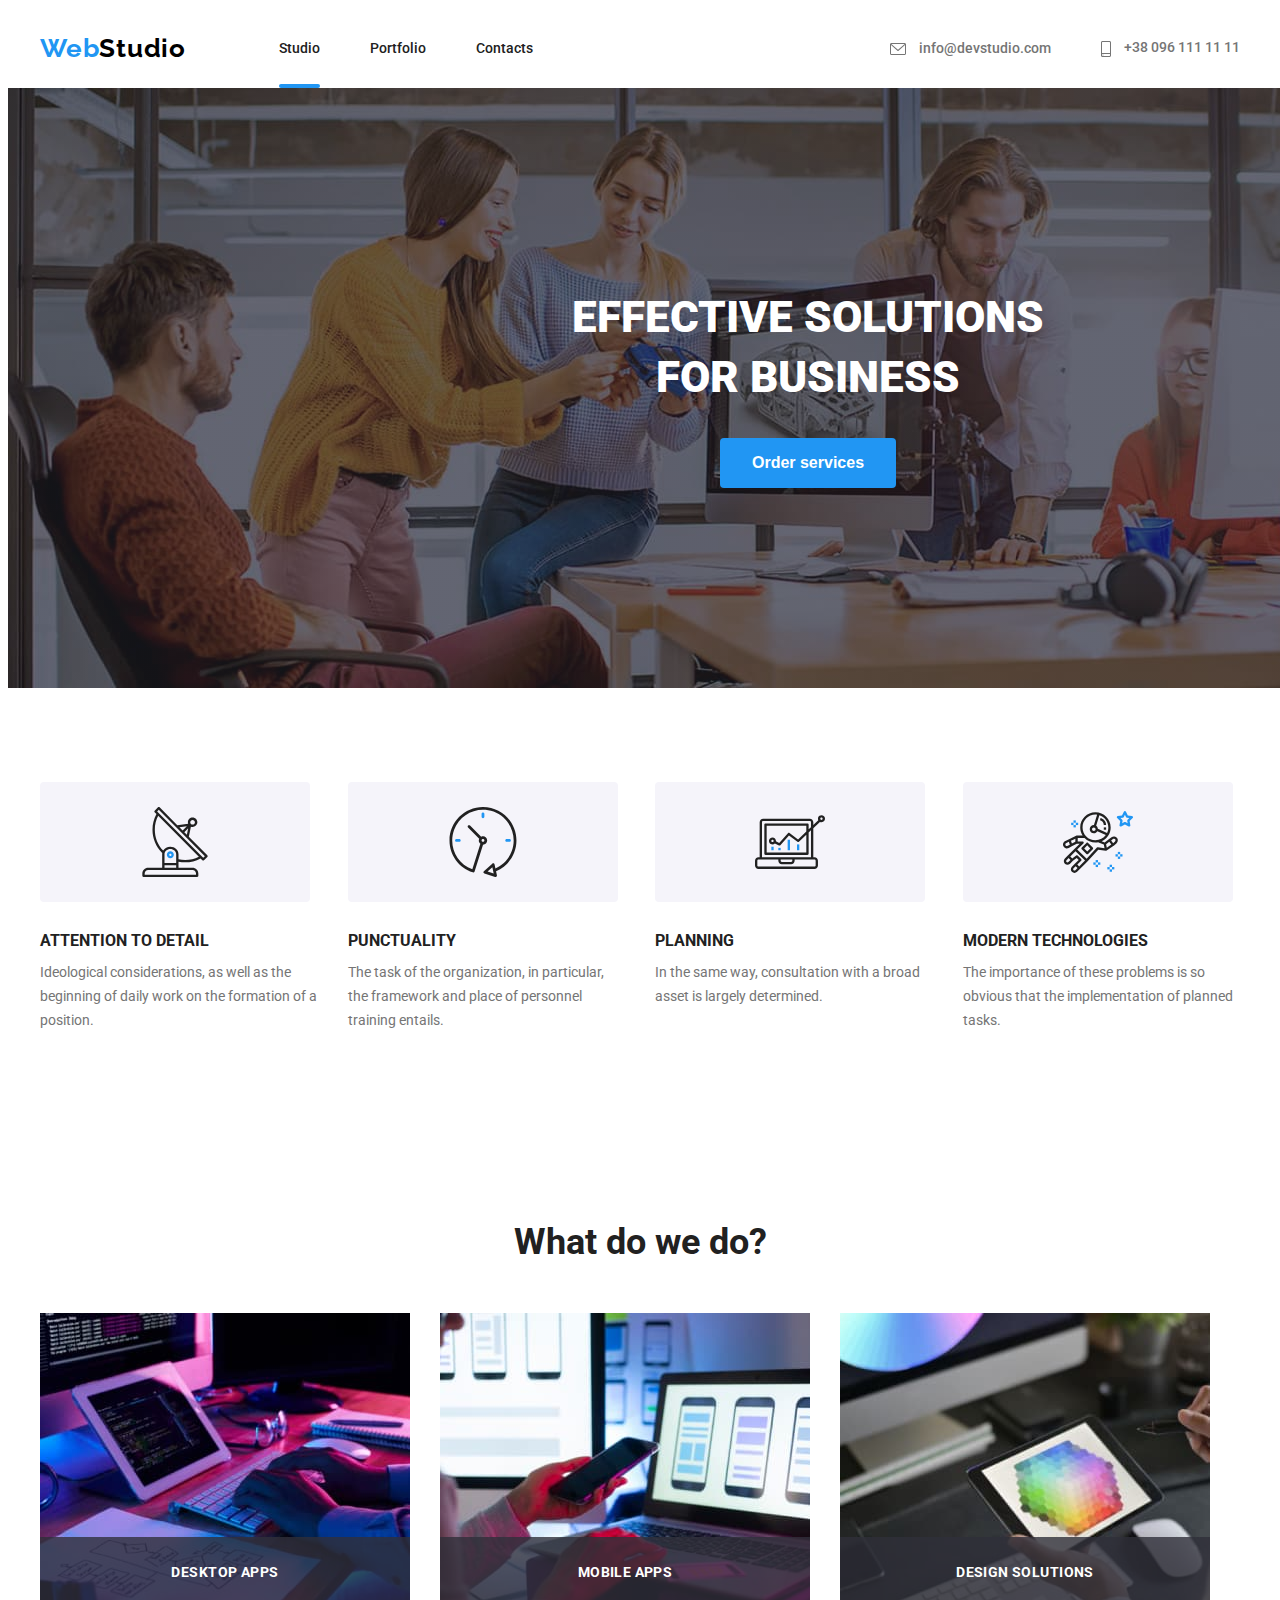
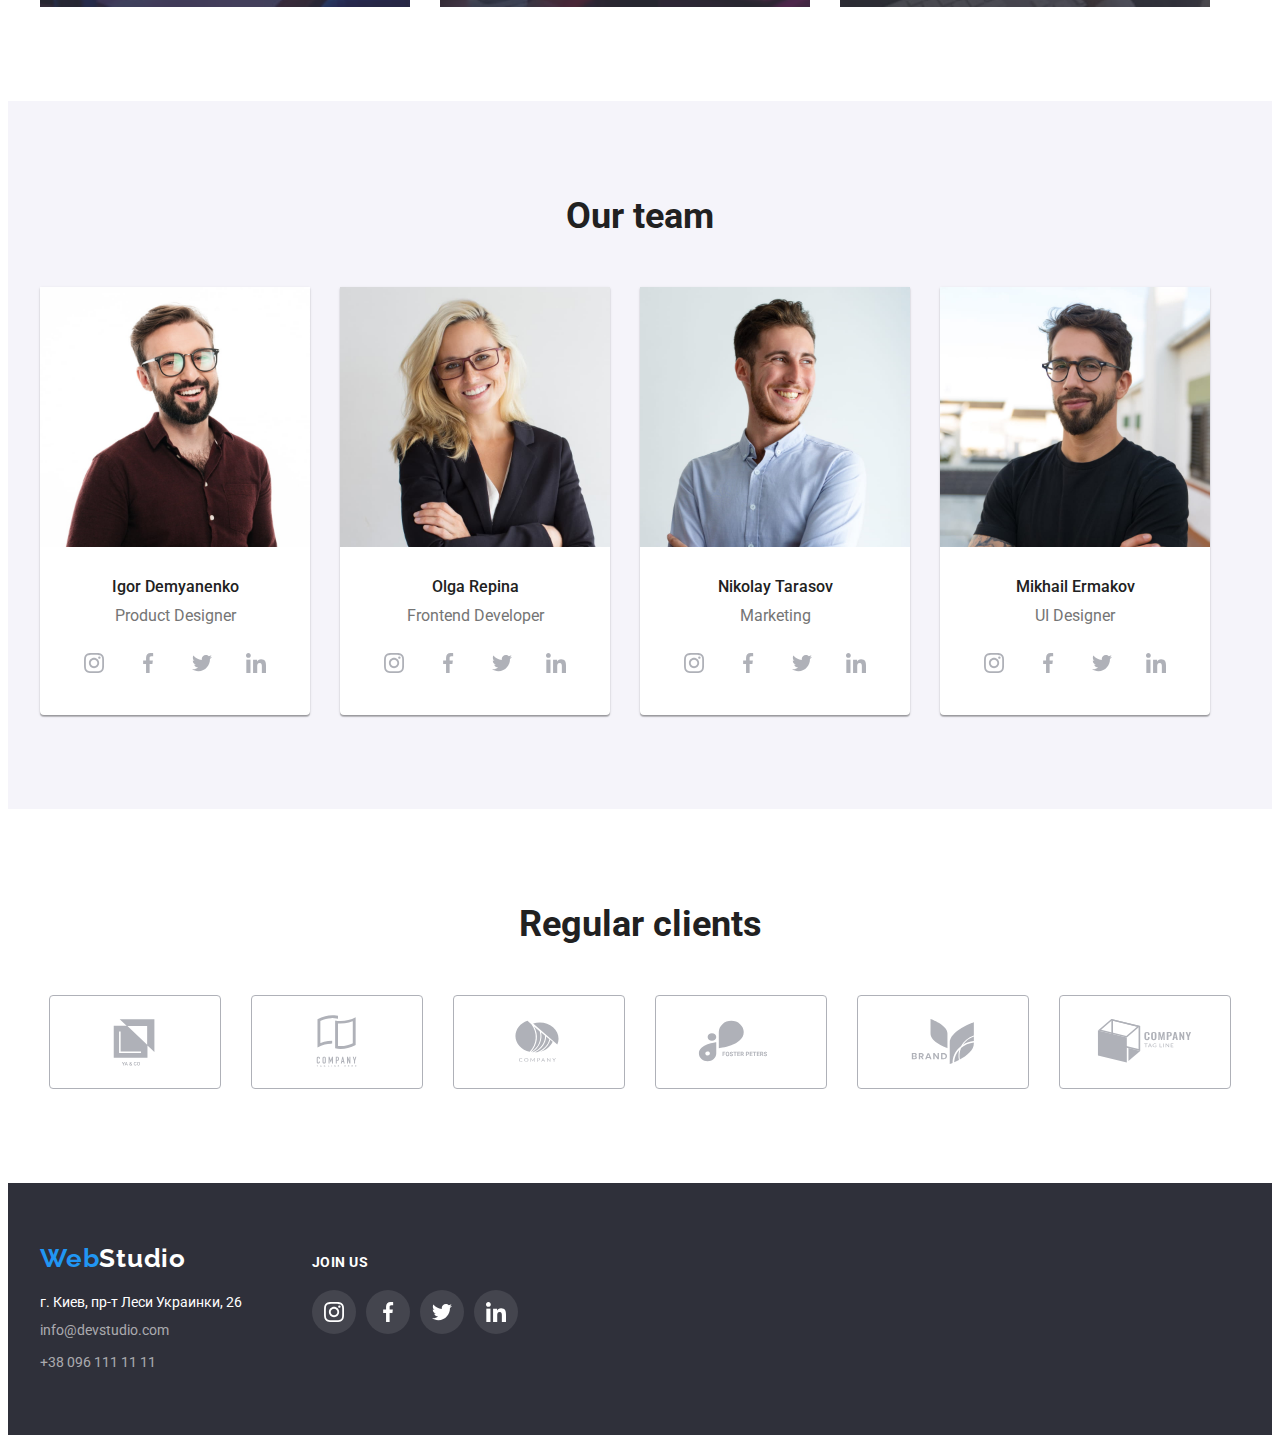
==== commit 6716b302: "Adding hw5 tasks" ====
--- a/index.html
+++ b/index.html
@@ -25,9 +25,9 @@
         <nav class="main-nav">
           <a href="./index.html" class="logo primary"><span>Web</span>Studio</a>
           <ul class="site-nav">
-            <li class="item"><a href="./index.html" class="link">Studio</a></li>
+            <li class="item"><a href="./index.html" class="link" current>Studio</a></li>
             <li class="item"><a href="./portfolio.html" class="link">Portfolio</a></li>
-            <li class="item"><a href="./random.html" class="link">Contacts</a></li>
+            <li class="item"><a href="#" class="link">Contacts</a></li>
           </ul>
         </nav>
         <ul class="contact">
@@ -53,11 +53,11 @@
     <main>
       <section class="hero">
         <h1 class="hero-title">Effective solutions <br />for business</h1>
-        <a href="" class="button primary">Order services</a>
+        <button href="" class="button primary" data-modal-open>Order services</button>
       </section>
       <section class="section">
         <div class="container">
-          <h2 class="section-title">Personal qualities</h2>
+          <h2 class="section-title visually-hidden">Personal qualities</h2>
           <ul class="traits">
             <li class="trait">
               <div class="thumb">
@@ -116,12 +116,22 @@
           <ul class="features">
             <li class="feature">
               <img src="./images/img1.jpg" alt="Planning" width="370" />
+
+              <div class="thumb">
+                <p class="type">Desktop Apps</p>
+              </div>
             </li>
             <li class="feature">
               <img src="./images/img2.jpg" alt="Creating" width="370" />
+              <div class="thumb">
+                <p class="type">Mobile Apps</p>
+              </div>
             </li>
             <li class="feature">
               <img src="./images/img3.jpg" alt="Discovering" width="370" />
+              <div class="thumb">
+                <p class="type">Design solutions</p>
+              </div>
             </li>
           </ul>
         </div>
@@ -393,5 +403,15 @@
         </div>
       </div>
     </footer>
+    <div class="backdrop is-hidden" data-modal>
+      <div class="modal-form">
+        <button class="modal-button" data-modal-close>
+          <svg class="icon">
+            <use href="/images/icons/new-optimized-icons.svg#icon-close"></use>
+          </svg>
+        </button>
+      </div>
+    </div>
+    <script src="./js/modal.js"></script>
   </body>
 </html>
--- a/css/style.css
+++ b/css/style.css
@@ -30,8 +30,11 @@
   background-color: var(--white-color);
 }
 
-a {
+a,
+a:visited,
+a:active {
   text-decoration: none;
+  color: inherit;
 }
 
 ul {
@@ -51,6 +54,27 @@
   margin: 0;
 }
 
+button {
+  border: none;
+  background: none;
+
+  cursor: pointer;
+}
+
+.visually-hidden {
+  position: absolute;
+  width: 1px;
+  height: 1px;
+  margin: -1px;
+  border: 0;
+  padding: 0;
+
+  white-space: nowrap;
+  clip-path: inset(100%);
+  clip: rect(0 0 0 0);
+  overflow: hidden;
+}
+
 /* Container */
 
 .container {
@@ -77,6 +101,10 @@
 }
 
 /* Page header */
+
+.main-header {
+  border-bottom: 1px solid #ececec;
+}
 
 .page-header {
   display: flex;
@@ -132,21 +160,42 @@
 
 /* Site navigation */
 
-.site-nav .link {
+.site-nav .item {
+  position: relative;
   display: block;
   padding: 32px 0px;
 
-  color: inherit;
+  color: var(--title-color);
 
   font-weight: 500;
   line-height: 1.16;
 }
 
+.site-nav .link[current]::after {
+  content: '';
+  position: absolute;
+  bottom: 0;
+
+  display: block;
+  height: 4px;
+  width: 100%;
+  background-color: tomato;
+
+  border-radius: 2px;
+  background: var(--accent-color);
+}
+
 .contact .link {
   color: var(--sec-text-color);
 
   font-weight: 500;
   line-height: 1.16;
+
+  transition: color 250ms cubic-bezier(0.4, 0, 0.2, 1);
+}
+
+.link {
+  transition: color 250ms cubic-bezier(0.4, 0, 0.2, 1);
 }
 
 .link:hover,
@@ -252,9 +301,10 @@
   line-height: 1.62;
 
   background-color: var(--sc-bg-color);
-  border-radius: 4px;
-
-  cursor: pointer;
+  border: 4px transparent none;
+
+  transition: color 250ms cubic-bezier(0.4, 0, 0.2, 1),
+    background-color 250ms cubic-bezier(0.4, 0, 0.2, 1);
 }
 
 .button.primary {
@@ -291,6 +341,43 @@
   min-width: calc((100% - 90px) / 4);
 }
 
+/* Features */
+
+.features > .feature {
+  position: relative;
+}
+
+.feature img {
+  display: block;
+}
+
+.feature .type {
+  position: absolute;
+  top: 50%;
+  left: 50%;
+
+  transform: translate(-50%, -50%);
+  color: var(--white-color);
+
+  text-align: center;
+  font-weight: 700;
+  line-height: 1.16;
+  letter-spacing: 0.42px;
+  text-transform: uppercase;
+}
+
+.feature .thumb {
+  position: absolute;
+  bottom: 0;
+
+  width: 100%;
+  height: 70px;
+
+  background-color: rgba(47, 48, 58, 0.8);
+}
+
+/* Company traits */
+
 .trait .thumb {
   display: flex;
   align-items: center;
@@ -310,39 +397,6 @@
   height: 70px;
 }
 
-/* .traits .trait::before {
-  content: '';
-
-  display: block;
-
-  height: 120px;
-  width: 270px;
-
-  margin-bottom: 30px;
-
-  border-radius: 4px;
-  background-color: var(--sc-bg-color);
-  background-repeat: no-repeat;
-  background-position: center;
-  background-size: 70px 70px;
-} */
-
-/* .icon-antenna::before {
-  background-image: url(/images/icons/antenna.svg);
-}
-
-.icon-astronaut::before {
-  background-image: url(/images/icons/astronaut.svg);
-}
-
-.icon-clock::before {
-  background-image: url(/images/icons/clock.svg);
-}
-
-.icon-diagram::before {
-  background-image: url(/images/icons/diagram.svg);
-} */
-
 .traits > .trait:not(:last-child),
 .features > .feature:not(:last-child) {
   margin-right: 30px;
@@ -444,6 +498,8 @@
   border-radius: 50%;
 
   fill: var(--social-icon);
+  transition: background-color 250ms cubic-bezier(0.4, 0, 0.2, 1),
+    fill 250ms cubic-bezier(0.4, 0, 0.2, 1);
 }
 
 .social-link .icon {
@@ -454,6 +510,8 @@
 .social-link.footer-link {
   fill: var(--white-color);
   background-color: rgba(255, 255, 255, 0.1);
+
+  transition: background-color 250ms cubic-bezier(0.4, 0, 0.2, 1);
 }
 
 .social-link:hover,
@@ -462,39 +520,6 @@
   fill: var(--white-color);
 }
 
-/* 
-.social-link::before {
-  content: '';
-
-  display: inline-block;
-
-  width: 44px;
-  height: 44px;
-
-  background-position: center;
-  background-repeat: no-repeat;
-  background-size: 20px;
-  border-radius: 50%;
-
-  outline: 2px solid tomato;
-}
-
-.icon-instagram::before {
-  background-image: url(/images/icons/instagram.svg);
-}
-
-.icon-facebook::before {
-  background-image: url(/images/icons/facebook.svg);
-}
-
-.icon-twitter::before {
-  background-image: url(/images/icons/twitter.svg);
-}
-
-.icon-linkedin::before {
-  background-image: url(/images/icons/linkedin.svg);
-} */
-
 /* Clients */
 
 .regular {
@@ -524,6 +549,8 @@
   fill: var(--social-icon);
 
   cursor: pointer;
+  transition: border-color 250ms cubic-bezier(0.4, 0, 0.2, 1),
+    fill 300ms cubic-bezier(0.4, 0, 0.2, 1);
 }
 
 .client-logo .logo-thumb:hover {
@@ -618,8 +645,9 @@
 .products > .product {
   width: 370px;
   flex-basis: calc((100% - 60px) / 3);
-
   /* border: 1px solid #eee; */
+
+  transition: box-shadow 250ms cubic-bezier(0.4, 0, 0.2, 1);
 }
 
 .products > .product:hover {
@@ -655,6 +683,51 @@
   line-height: 1.88; /* 187.5% */
 }
 
+/* Positioning */
+
+.product .product-thumb {
+  position: relative;
+
+  overflow: hidden;
+}
+
+.product-thumb .desc {
+  position: absolute;
+
+  top: 0;
+  left: 0;
+
+  width: 100%;
+  height: 100%;
+
+  background-color: rgba(33, 150, 243, 0.9);
+
+  transform: translateY(100%);
+
+  transition: transform 250ms cubic-bezier(0.4, 0, 0.2, 1);
+}
+
+.desc .details {
+  position: absolute;
+
+  top: 50%;
+  left: 50%;
+
+  width: 322px;
+
+  color: var(--white-color);
+  font-size: 18px;
+  font-weight: 400;
+  line-height: 1.56; /* 155.556% */
+  letter-spacing: 0.54px;
+
+  transform: translate(-50%, -50%);
+}
+
+.product:hover .desc {
+  transform: translateY(0%);
+}
+
 /* Filters */
 
 .filters {
@@ -670,9 +743,74 @@
 
 .filters .filter {
   border-color: transparent;
+  border-radius: 4px;
+
+  transition: box-shadow 250ms cubic-bezier(0.4, 0, 0.2, 1),
+    color 250ms cubic-bezier(0.4, 0, 0.2, 1), background-color 250ms cubic-bezier(0.4, 0, 0.2, 1);
 }
 
 .filters .filter:hover {
   box-shadow: 0px 2px 2px 0px rgba(0, 0, 0, 0.12), 0px 1px 2px 0px rgba(0, 0, 0, 0.08),
     0px 3px 1px 0px rgba(0, 0, 0, 0.1);
 }
+
+/* Modal form */
+
+.backdrop {
+  position: fixed;
+  top: 0;
+  width: 100%;
+  height: 100%;
+
+  background-color: rgba(0, 0, 0, 0.2);
+  opacity: 1;
+  scale: 1;
+  transition: opacity 300ms cubic-bezier(0.4, 0, 0.2, 1), scale 300ms cubic-bezier(0.4, 0, 0.2, 1);
+}
+
+.backdrop.is-hidden {
+  opacity: 0;
+  scale: 1.2;
+  pointer-events: none;
+}
+
+.backdrop .modal-form {
+  position: absolute;
+
+  top: 50%;
+  left: 50%;
+
+  transform: translate(-50%, -50%);
+
+  width: 528px;
+  height: 581px;
+
+  background-color: var(--white-color);
+  border-radius: 4px;
+  box-shadow: 0px 2px 1px 0px rgba(0, 0, 0, 0.2), 0px 1px 1px 0px rgba(0, 0, 0, 0.14),
+    0px 1px 3px 0px rgba(0, 0, 0, 0.12);
+}
+
+.modal-button {
+  position: absolute;
+
+  top: 8px;
+  right: 8px;
+
+  display: inline-flex;
+  justify-content: center;
+  align-items: center;
+
+  width: 30px;
+  height: 30px;
+
+  border-color: rgba(0, 0, 0, 0.1);
+  border-radius: 50%;
+  border-width: 2px;
+  border-style: solid;
+}
+
+.modal-button .icon {
+  width: 18px;
+  height: 18px;
+}
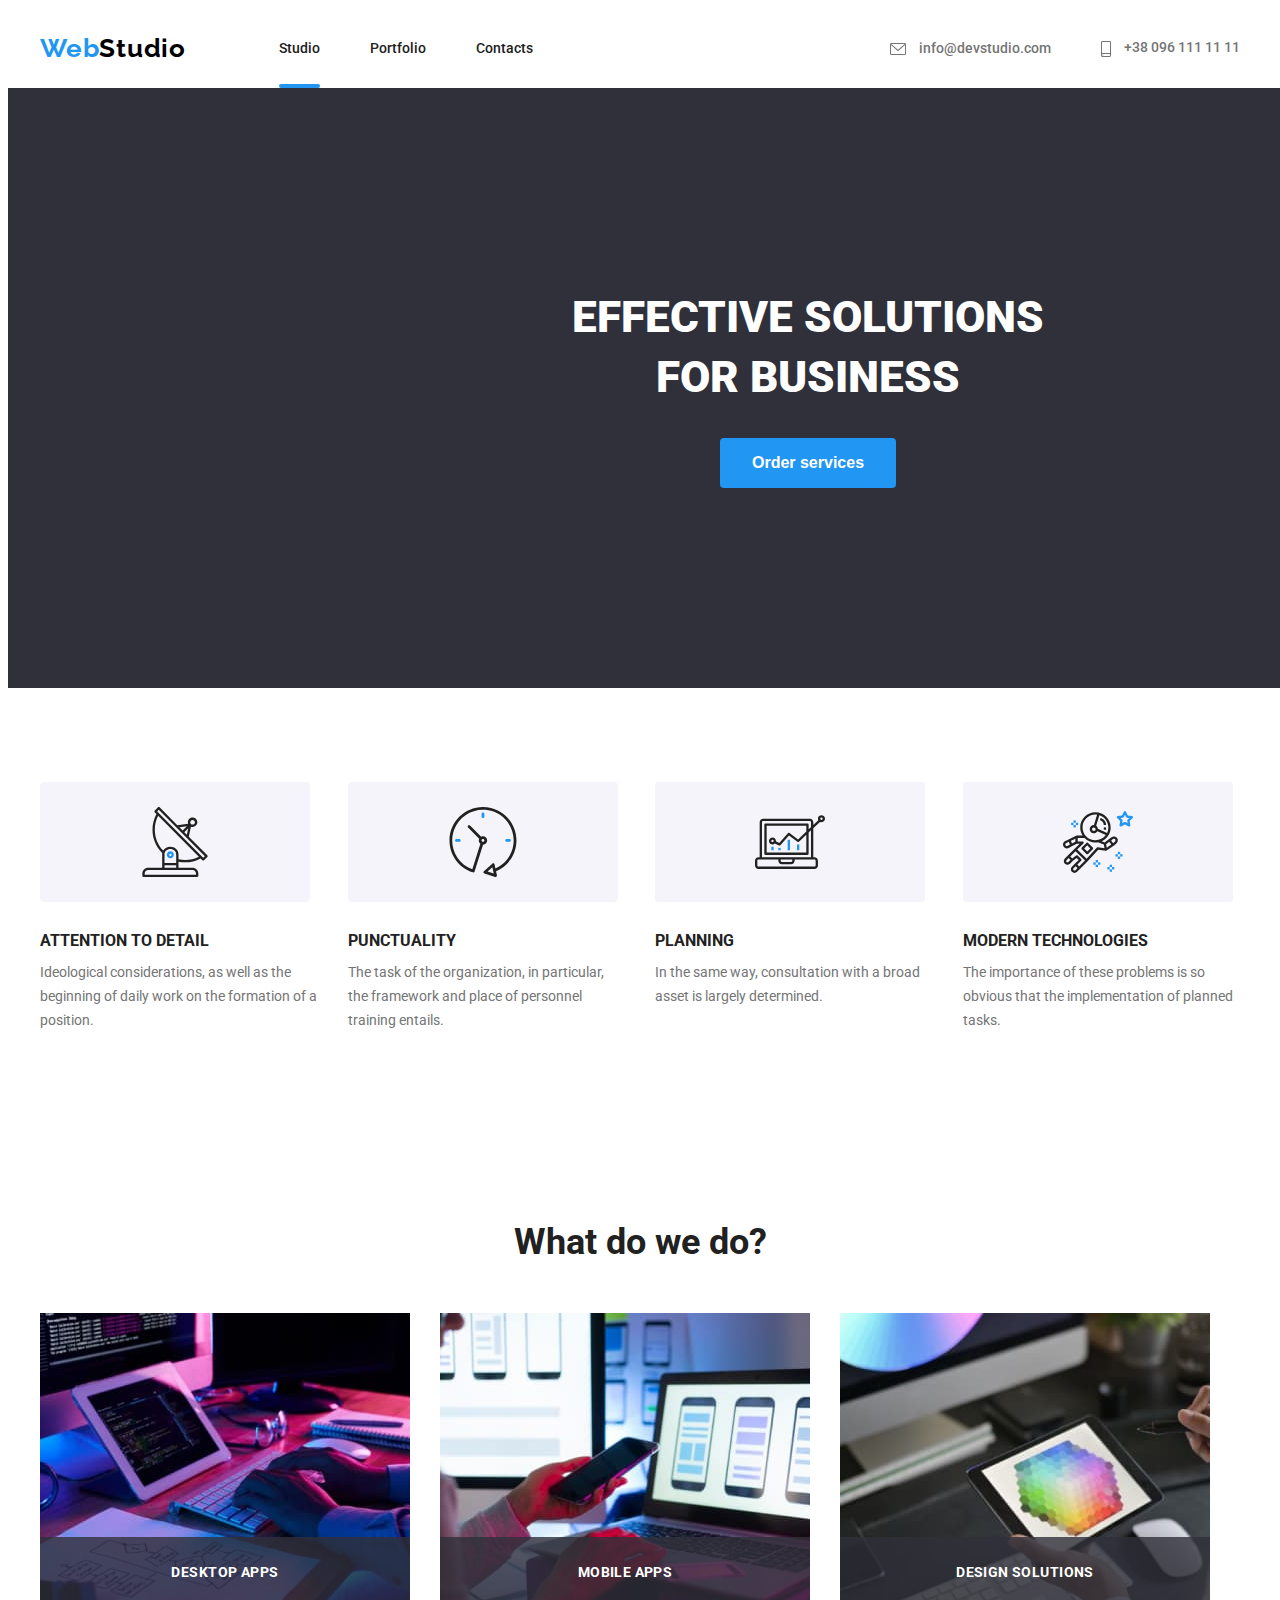
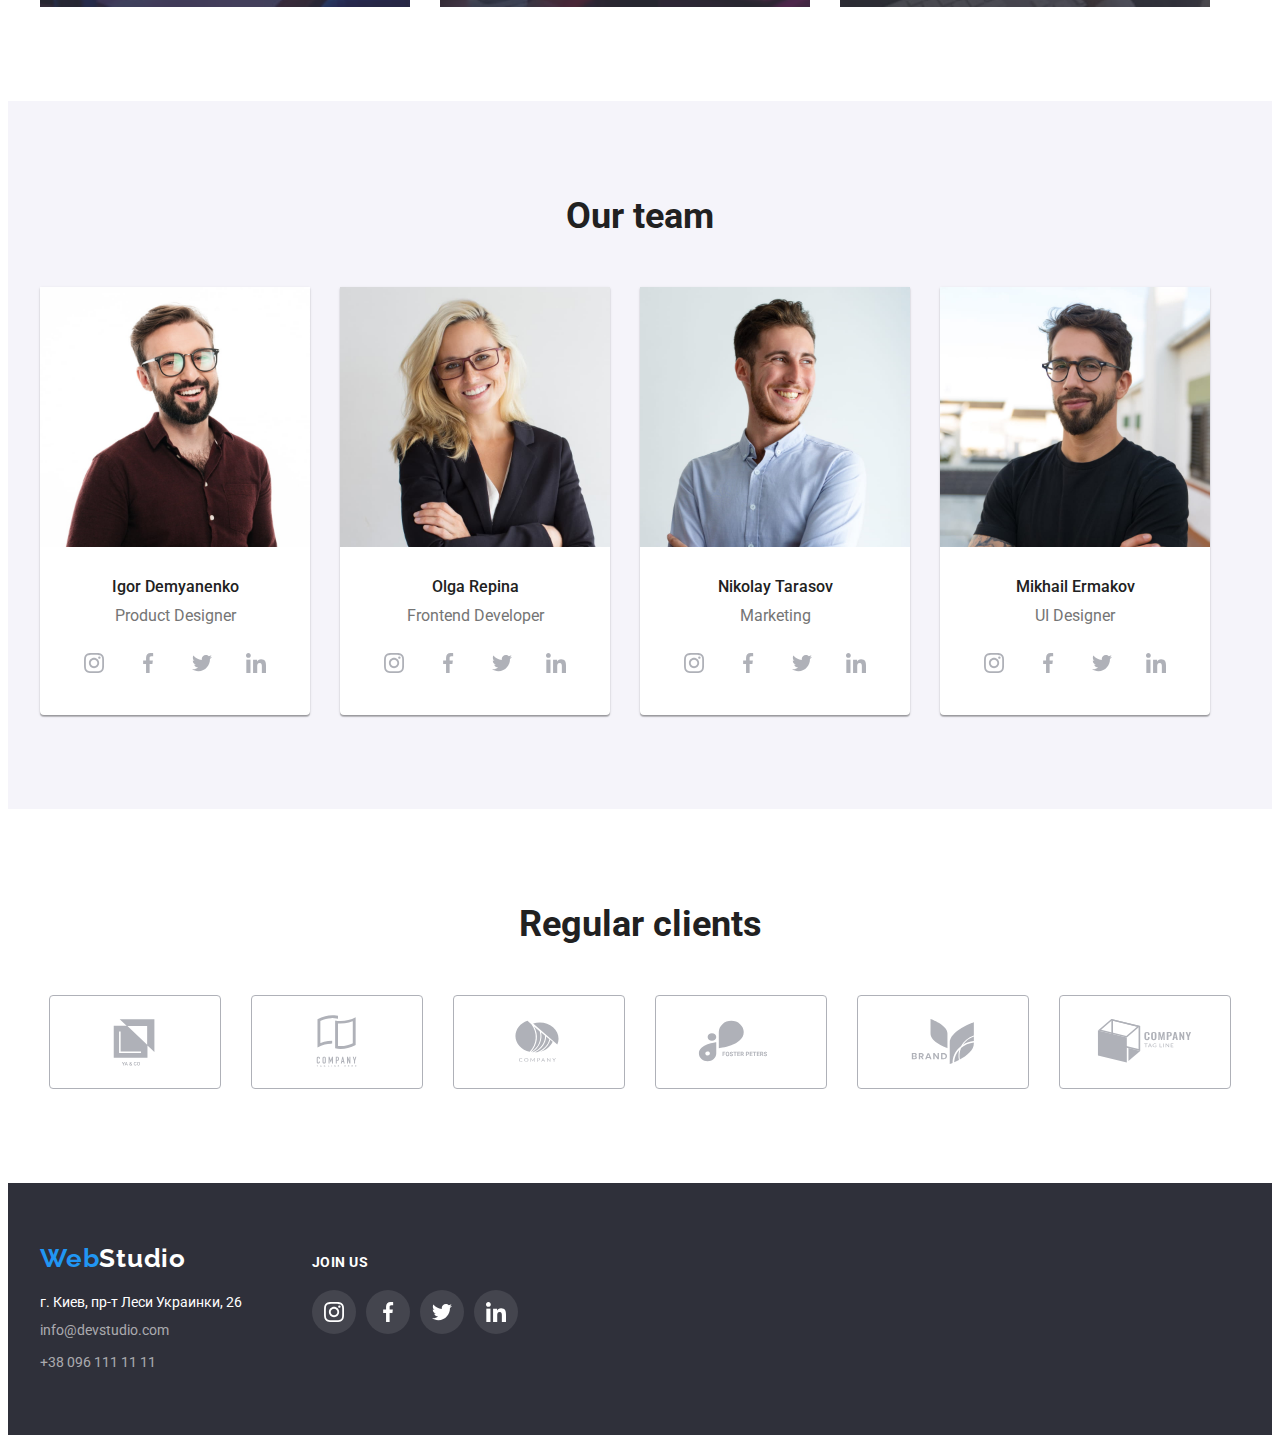
==== commit a173dc04: "Fixed ref to svg in modal window" ====
--- a/index.html
+++ b/index.html
@@ -407,7 +407,7 @@
       <div class="modal-form">
         <button class="modal-button" data-modal-close>
           <svg class="icon">
-            <use href="/images/icons/new-optimized-icons.svg#icon-close"></use>
+            <use href="./images/icons/new-optimized-icons.svg#icon-close"></use>
           </svg>
         </button>
       </div>
--- a/css/style.css
+++ b/css/style.css
@@ -264,7 +264,7 @@
   min-height: 600px;
 
   background-image: linear-gradient(to right, rgba(47, 48, 58, 0.4), rgba(47, 48, 58, 0.4)),
-    url(/images/hero-img-bg.jpg);
+    url(./images/hero-img-bg.jpg);
 
   background-repeat: no-repeat;
   background-size: cover;
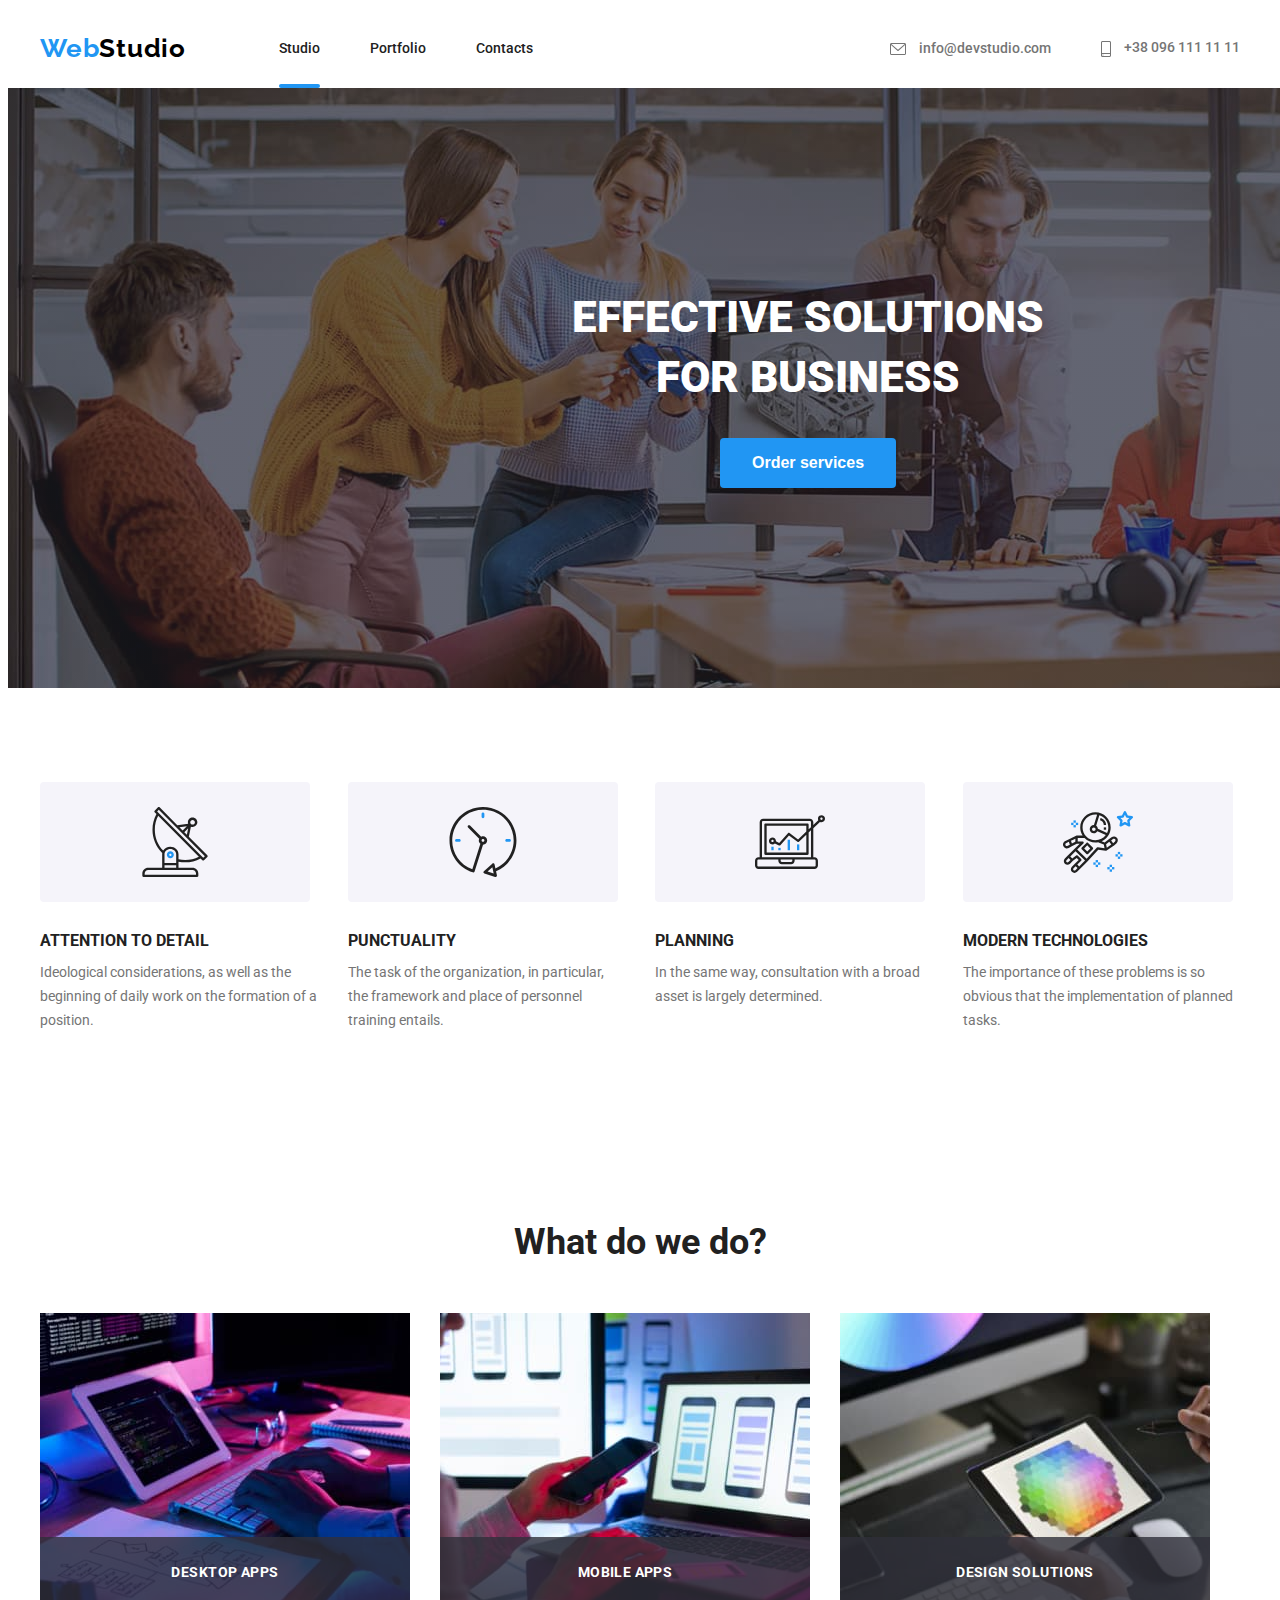
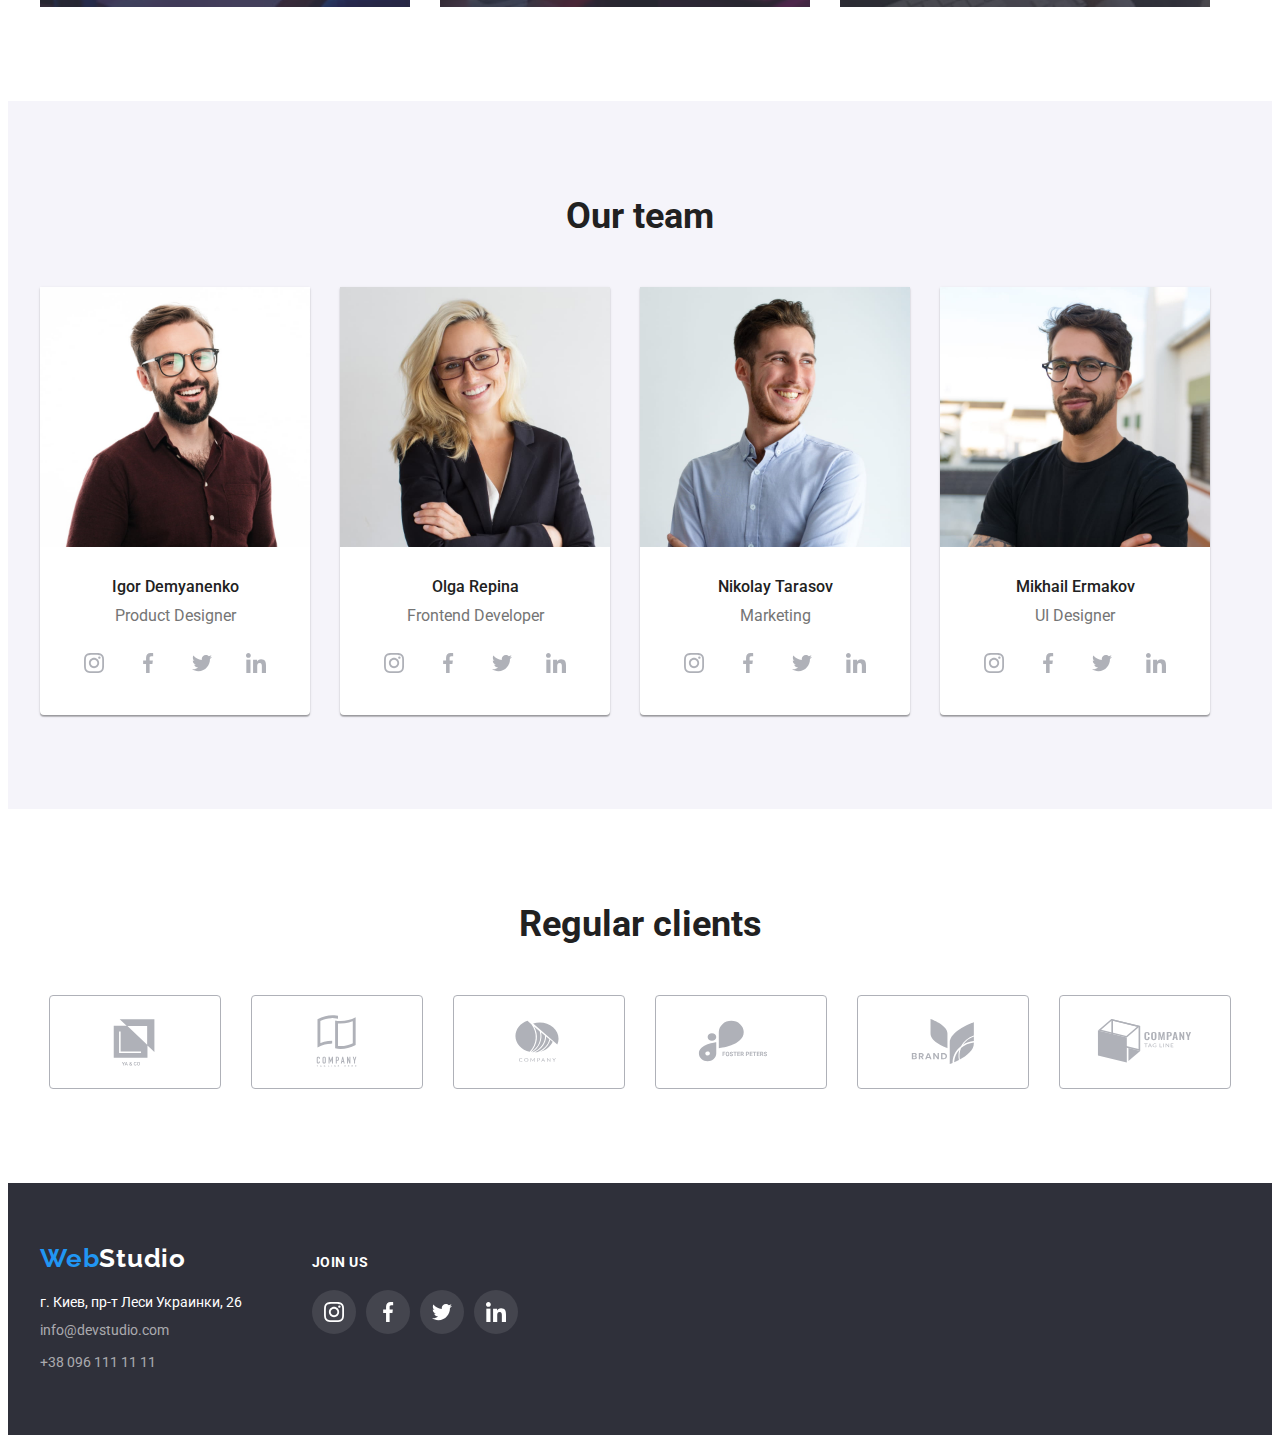
==== commit f6cc8e27: "fixed refs (again :( )" ====
--- a/index.html
+++ b/index.html
@@ -407,7 +407,7 @@
       <div class="modal-form">
         <button class="modal-button" data-modal-close>
           <svg class="icon">
-            <use href="./images/icons/new-optimized-icons.svg#icon-close"></use>
+            <use href="../images/icons/new-optimized-icons.svg#icon-close"></use>
           </svg>
         </button>
       </div>
--- a/css/style.css
+++ b/css/style.css
@@ -264,7 +264,7 @@
   min-height: 600px;
 
   background-image: linear-gradient(to right, rgba(47, 48, 58, 0.4), rgba(47, 48, 58, 0.4)),
-    url(./images/hero-img-bg.jpg);
+    url('../images/hero-img-bg.jpg');
 
   background-repeat: no-repeat;
   background-size: cover;
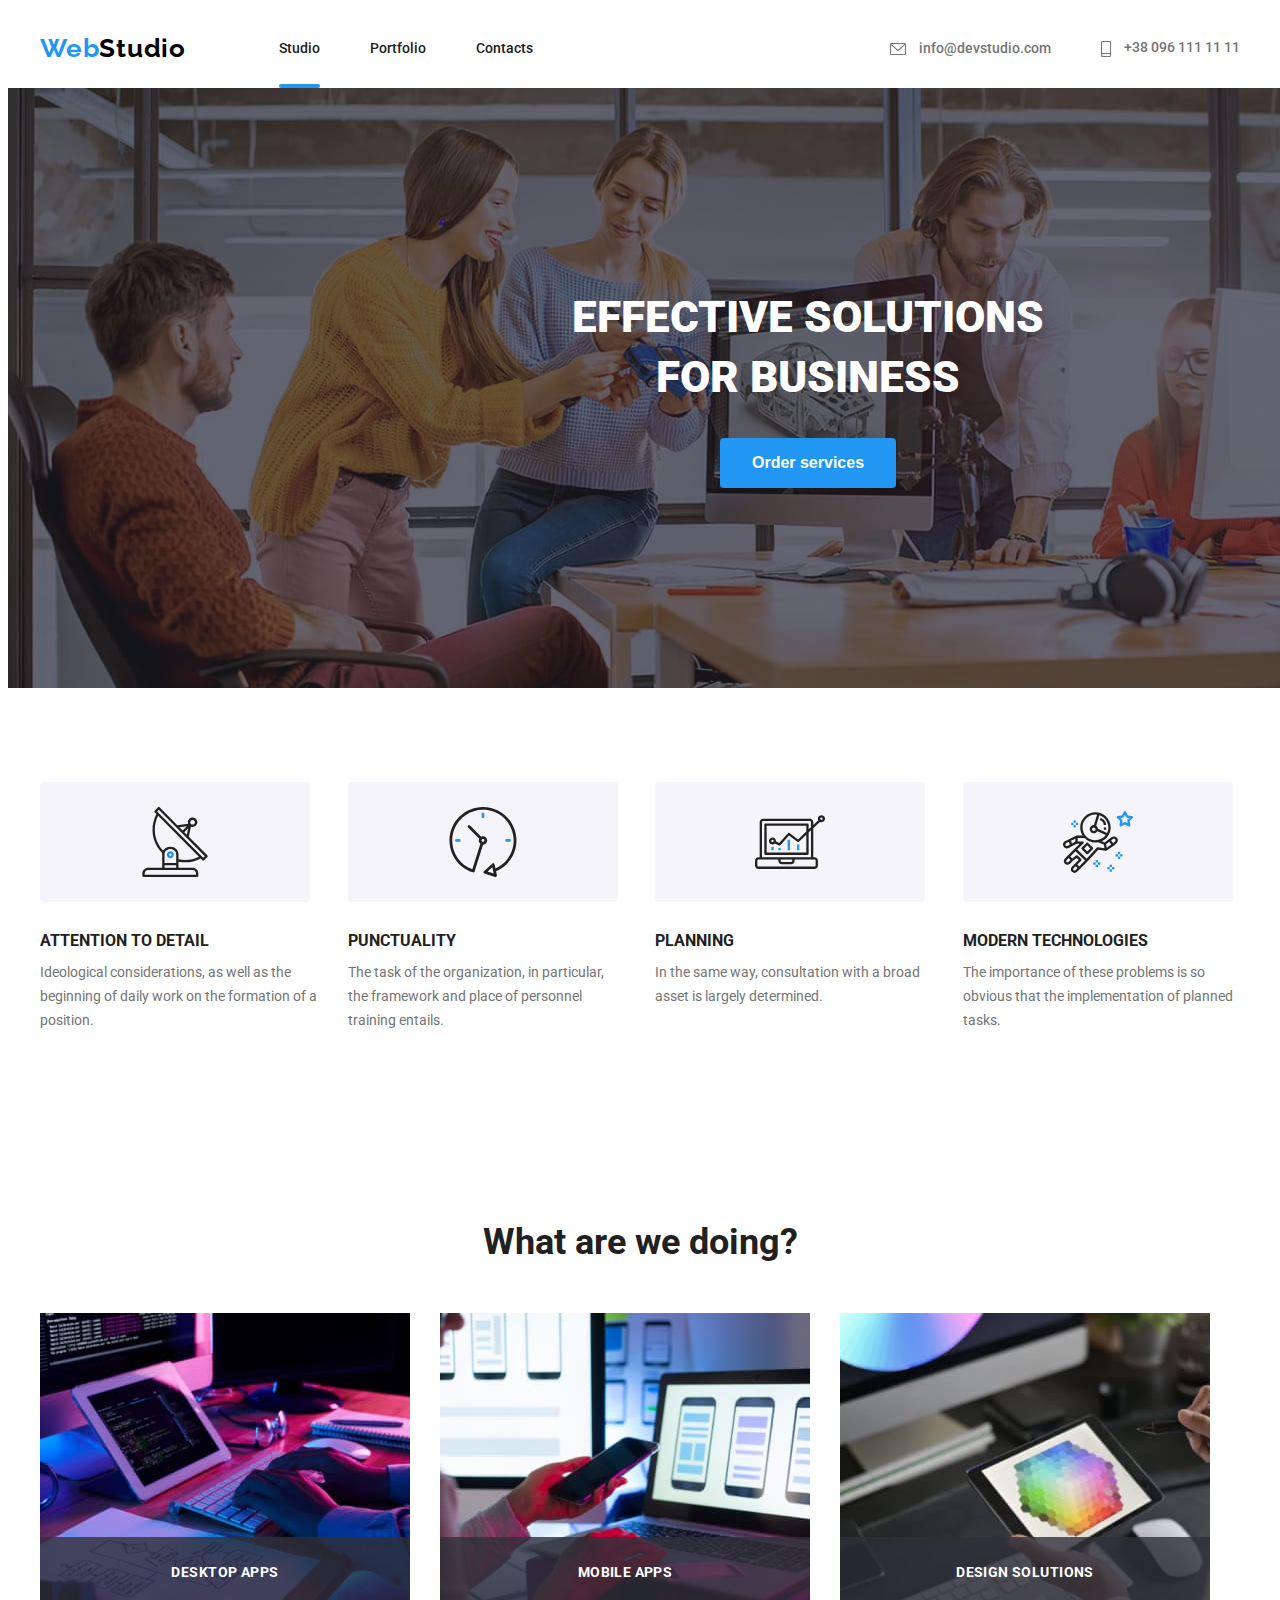
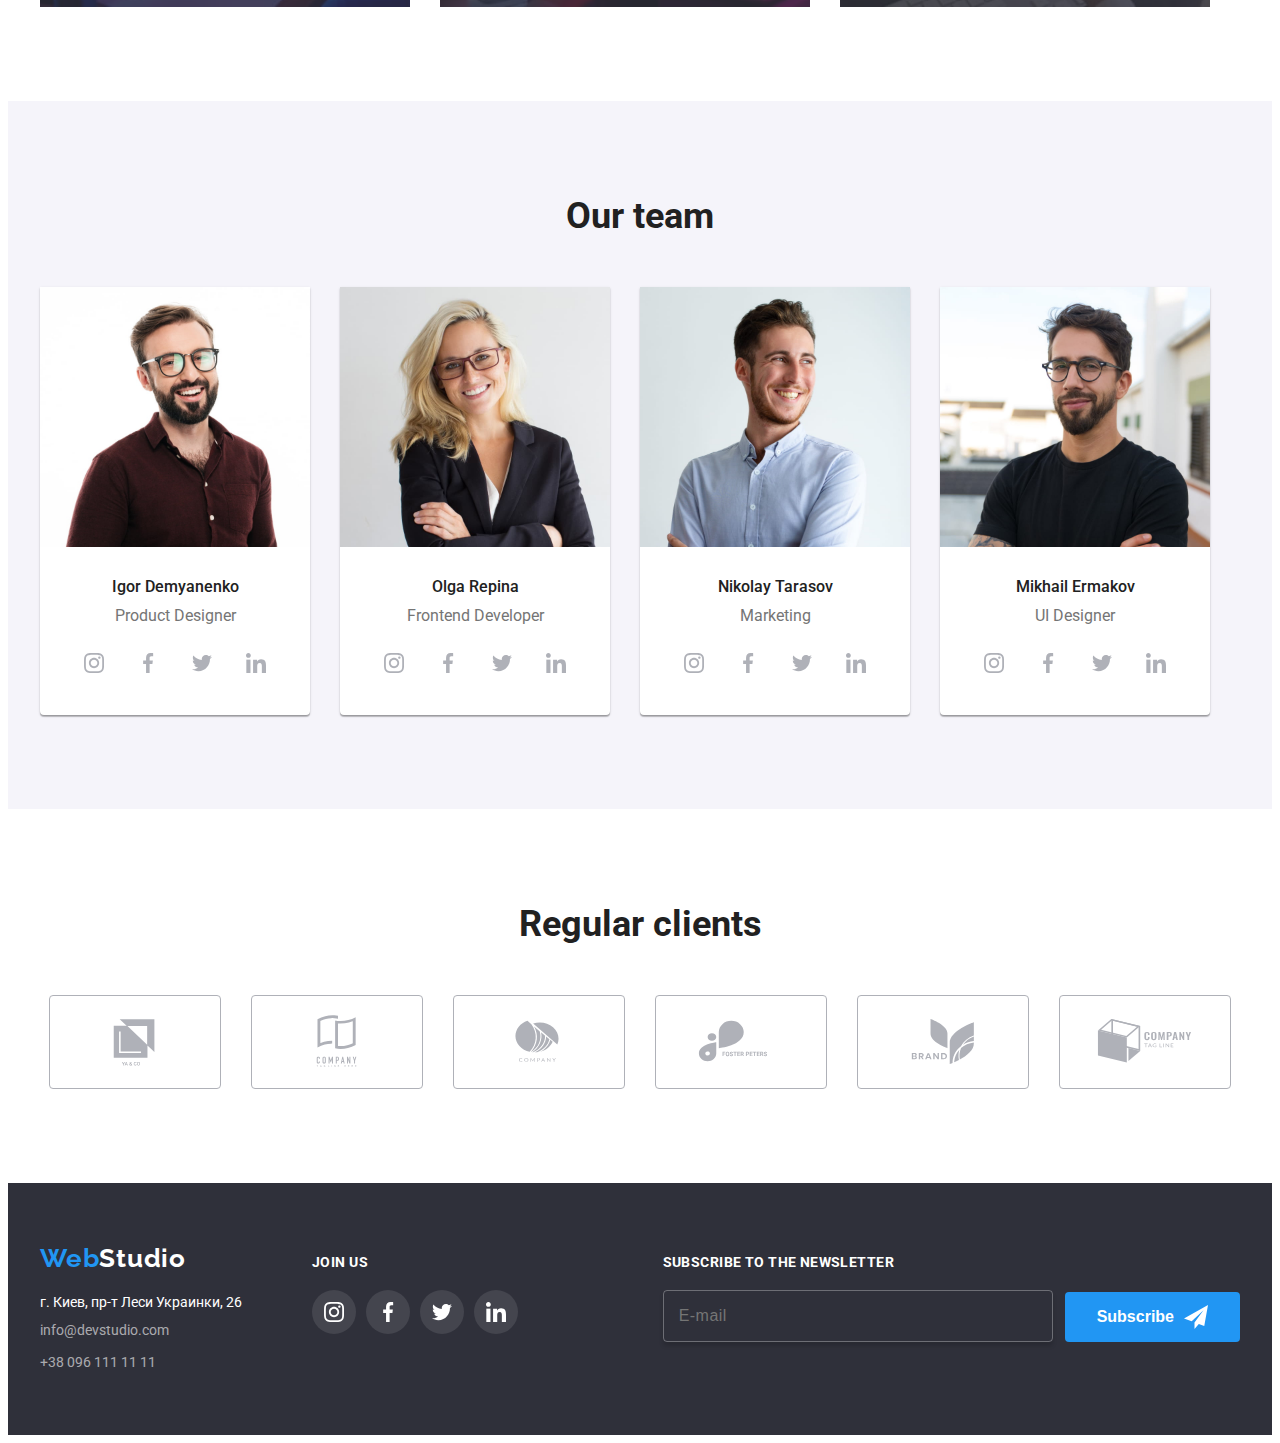
==== commit bf84bd8f: "Added forms for footer and modal window" ====
--- a/index.html
+++ b/index.html
@@ -112,7 +112,7 @@
       </section>
       <section class="section">
         <div class="container">
-          <h2 class="section-title">What do we do?</h2>
+          <h2 class="section-title">What are we doing?</h2>
           <ul class="features">
             <li class="feature">
               <img src="./images/img1.jpg" alt="Planning" width="370" />
@@ -401,15 +401,76 @@
             </li>
           </ul>
         </div>
+        <form class="mailing">
+          <label class="mailing-label">
+            <b class="mailing-title">Subscribe to the newsletter</b>
+            <input type="text" name="sign" placeholder="E-mail" class="sign" />
+          </label>
+          <button class="button primary">
+            Subscribe
+            <svg class="icon" width="24" height="24">
+              <use href="./images/icons/new-optimized-icons.svg#icon-send"></use>
+            </svg>
+          </button>
+        </form>
       </div>
     </footer>
     <div class="backdrop is-hidden" data-modal>
       <div class="modal-form">
         <button class="modal-button" data-modal-close>
           <svg class="icon">
-            <use href="../images/icons/new-optimized-icons.svg#icon-close"></use>
+            <use href="./images/icons/new-optimized-icons.svg#icon-close"></use>
           </svg>
         </button>
+        <div class="form-container">
+          <form class="order-form" autocomplete="off">
+            <b class="form-title">Оставьте свои данные, мы вам перезвоним</b>
+            <label class="form-field">
+              <span class="field-title">Name</span>
+              <div class="field-cont">
+                <input type="text" name="name" class="field-input" />
+                <svg class="icon" width="18px" height="18px">
+                  <use href="./images/icons/new-optimized-icons.svg#icon-person"></use>
+                </svg>
+              </div>
+            </label>
+            <label class="form-field">
+              <span class="field-title">Phone</span>
+              <div class="field-cont">
+                <input type="tel" name="tel" class="field-input" />
+                <svg class="icon" width="18px" height="18px">
+                  <use href="./images/icons/new-optimized-icons.svg#icon-phone-black"></use>
+                </svg>
+              </div>
+            </label>
+            <label class="form-field">
+              <span class="field-title">Email</span>
+              <div class="field-cont">
+                <input type="email" name="mail" class="field-input" />
+                <svg class="icon" width="18px" height="18px">
+                  <use href="./images/icons/new-optimized-icons.svg#icon-email-black"></use>
+                </svg>
+              </div>
+            </label>
+            <label class="form-field last">
+              <span class="field-title">Comments</span>
+              <textarea
+                name="comment"
+                class="field-input comment"
+                placeholder="Enter the text"
+              ></textarea>
+            </label>
+            <label class="policy">
+              <input type="checkbox" name="agreement" class="agreement" />
+              <span class="icon"></span>
+              <span class="policy-text"
+                >Соглашаюсь с рассылкой и принимаю
+                <a href="" class="agreement-link">Условия договора</a></span
+              >
+            </label>
+            <button type="submit" class="button primary">Send</button>
+          </form>
+        </div>
       </div>
     </div>
     <script src="./js/modal.js"></script>
--- a/css/style.css
+++ b/css/style.css
@@ -286,7 +286,10 @@
 /* Button */
 
 .button {
-  display: inline-block;
+  display: inline-flex;
+
+  align-items: center;
+  justify-content: center;
 
   font-size: 16px;
   font-weight: 700;
@@ -313,6 +316,15 @@
   border-radius: 4px;
   color: var(--white-color);
   background-color: var(--accent-color);
+
+  transition: background-color 250ms cubic-bezier(0.4, 0, 0.2, 1),
+    box-shadow 250ms cubic-bezier(0.4, 0, 0.2, 1);
+}
+
+.button.primary:hover {
+  border-radius: 4px;
+  background: #188ce8;
+  box-shadow: 0px 4px 4px 0px rgba(0, 0, 0, 0.15);
 }
 
 .button.filter:hover,
@@ -632,6 +644,56 @@
   text-transform: uppercase;
 }
 
+/* Foooter form */
+
+.mailing {
+  display: flex;
+
+  justify-content: baseline;
+  align-items: end;
+  margin-left: auto;
+}
+
+.mailing-label {
+  display: inline-flex;
+  flex-direction: column;
+
+  margin-right: 12px;
+}
+
+.mailing-title {
+  margin-bottom: 20px;
+
+  color: var(--white-color);
+  font-size: 14px;
+  font-weight: 700;
+  line-height: 1.16;
+  letter-spacing: 0.42px;
+  text-transform: uppercase;
+}
+
+.mailing-label > .sign {
+  padding: 15px;
+
+  width: 358px;
+  height: auto;
+
+  border-radius: 4px;
+  border: 1px solid rgba(255, 255, 255, 0.3);
+  background: transparent;
+  box-shadow: 0px 4px 4px 0px rgba(0, 0, 0, 0.15);
+
+  color: var(--address-color);
+  font-size: 16px;
+  font-weight: 400;
+  line-height: 1.25; /* 125% */
+  letter-spacing: 0.48px;
+}
+
+.mailing .icon {
+  margin-left: 10px;
+}
+
 /* Portfolio.hmtl */
 
 /* Products */
@@ -813,4 +875,168 @@
 .modal-button .icon {
   width: 18px;
   height: 18px;
-}
+
+  transition: fill 250ms cubic-bezier(0.4, 0, 0.2, 1);
+}
+
+.modal-button .icon:hover {
+  fill: var(--accent-color);
+}
+
+.form-container {
+  margin: 40px;
+}
+
+/* Modal form */
+
+.order-form {
+  display: flex;
+  flex-direction: column;
+}
+
+.form-title {
+  margin-bottom: 12px;
+
+  text-align: center;
+  color: var(--title-color);
+  font-size: 20px;
+  font-weight: 700;
+  line-height: 1.16;
+  letter-spacing: 0.6px;
+}
+
+/* Form fields */
+
+.order-form .form-field {
+  display: inline-flex;
+  flex-direction: column;
+
+  margin-bottom: 10px;
+
+  width: 100%;
+}
+
+.order-form .form-field.last {
+  margin-bottom: 20px;
+}
+
+/* Field property */
+
+.form-field .field-title {
+  margin-bottom: 4px;
+  color: var(--sec-text-color);
+  font-size: 12px;
+  font-weight: 400;
+  line-height: 1.16;
+  letter-spacing: 0.12px;
+}
+
+.form-field .field-input {
+  padding: 12px;
+  padding-left: 42px;
+
+  width: 100%;
+
+  border-radius: 4px;
+  border: 1px solid rgba(33, 33, 33, 0.2);
+
+  transition: border-color 250ms cubic-bezier(0.4, 0, 0.2, 1);
+
+  outline: none;
+}
+
+.order-form:focus-within .field-input:focus {
+  border-color: var(--accent-color);
+}
+
+.field-input:focus + .icon {
+  fill: var(--accent-color);
+}
+
+.field-cont {
+  position: relative;
+  width: 100%;
+
+  border: none;
+}
+
+.field-cont .icon {
+  position: absolute;
+
+  top: 11px;
+  left: 12px;
+
+  fill: inherit;
+
+  transition: fill 250ms cubic-bezier(0.4, 0, 0.2, 1);
+}
+
+/* Comment */
+
+.field-input.comment {
+  resize: none;
+  padding-left: 12px;
+
+  height: 120px;
+}
+
+/* Form button */
+
+.order-form .button {
+  align-self: center;
+}
+
+/* Form policy */
+
+.order-form .policy {
+  margin-bottom: 30px;
+  align-self: center;
+
+  display: flex;
+  align-items: center;
+}
+
+.policy .agreement-link {
+  text-decoration: underline;
+  color: var(--accent-color);
+}
+
+.policy-text {
+  color: var(--sec-text-color);
+  font-weight: 400;
+  line-height: 1.71; /* 171.429% */
+  letter-spacing: 0.42px;
+}
+
+/* Checkbox icon */
+
+.policy .agreement {
+  appearance: none;
+}
+
+.policy .icon {
+  display: inline-block;
+
+  box-sizing: content-box;
+
+  width: 16px;
+  height: 15px;
+
+  margin-right: 7px;
+
+  border-radius: 10%;
+  border-color: var(--logo-color);
+  border-style: solid;
+  border-width: 2px;
+}
+
+.policy .agreement:checked + .icon {
+  background-color: var(--accent-color);
+
+  border: 2px solid transparent;
+
+  background-image: url('../images/icons/icon-check.svg');
+  background-repeat: no-repeat;
+  background-size: contain;
+  background-position: center;
+}
